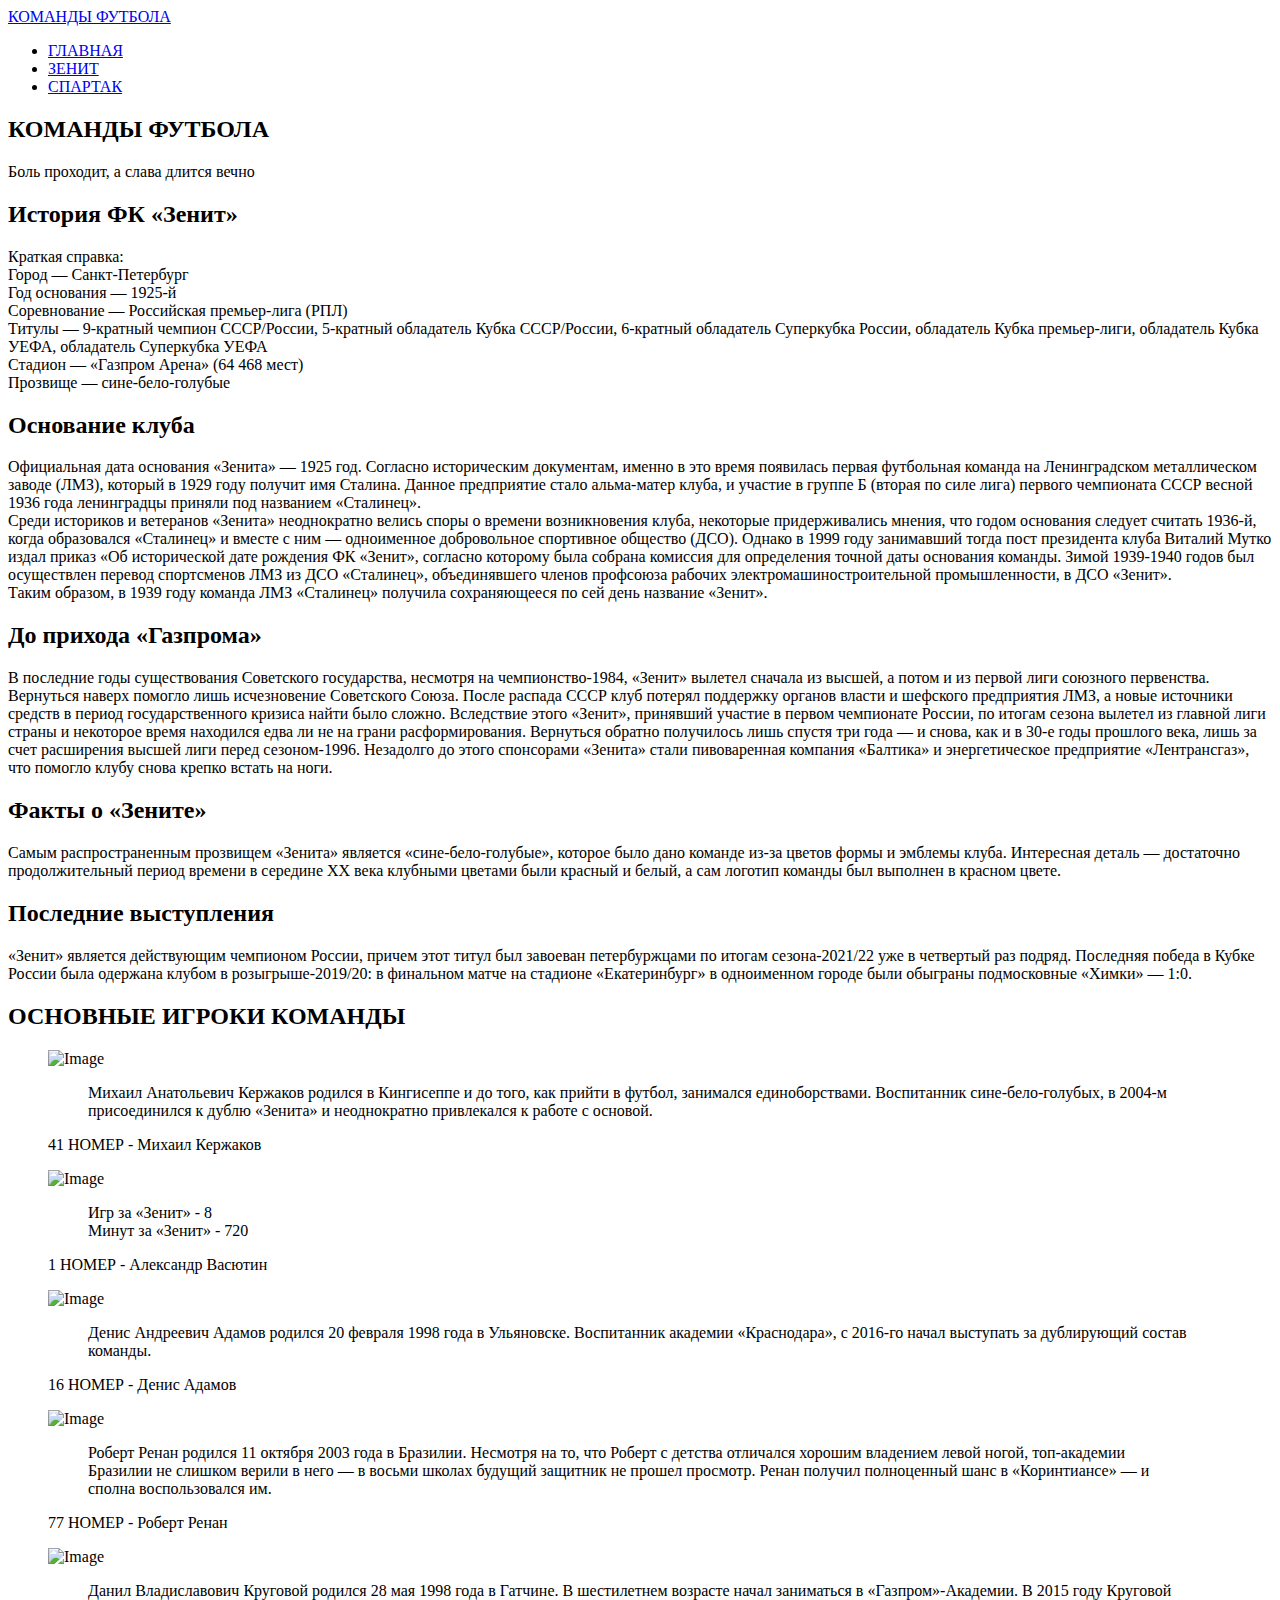
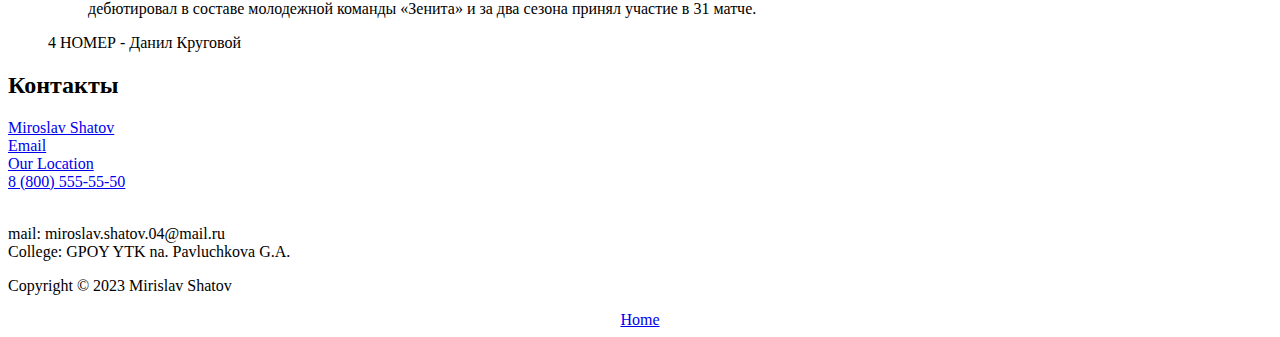
==== index1.html @ 2ded14fe "Add files via upload" ====
<!DOCTYPE html>
<html lang="en">
  <head>
    <meta charset="UTF-8" />
    <meta name="viewport" content="width=device-width, initial-scale=1.0" />
    <meta http-equiv="X-UA-Compatible" content="ie=edge" />
    <title>MIROSLAV SHATOV</title>
    <link rel="stylesheet" href="fontawesome-5.5/css/all.min.css" />
    <link rel="stylesheet" href="slick/slick.css">
    <link rel="stylesheet" href="slick/slick-theme.css">
    <link rel="stylesheet" href="magnific-popup/magnific-popup.css">
    <link rel="stylesheet" href="css/bootstrap.min.css" />
    <link rel="stylesheet" href="css/tooplate-infinite-loop.css" />
  </head>
  <body>    
      <section id="infinite" class="text-white tm-font-big tm-parallax">
      <nav class="navbar navbar-expand-md tm-navbar" id="tmNav">              
        <div class="container">   
          <div class="tm-next">
              <a href="index.html" class="navbar-brand">КОМАНДЫ ФУТБОЛА</a>
          </div>             
          <div class="collapse navbar-collapse" id="navbarSupportedContent">
            <ul class="navbar-nav ml-auto">
              <li class="nav-item">
                  <a class="nav-link tm-nav-link" href="index.html">ГЛАВНАЯ</a>
              </li>
              <li class="nav-item">
                  <a class="nav-link tm-nav-link" href="index1.html">ЗЕНИТ</a>
              </li>
              <li class="nav-item">
                <a class="nav-link tm-nav-link" href="index2.html">СПАРТАК</a>
              </li>
            </ul>
          </div>        
        </div>
      </nav>
      
      <div class="text-center tm-hero-text-container">
        <div class="tm-hero-text-container-inner">
            <h2 class="tm-hero-title">КОМАНДЫ ФУТБОЛА</h2>
            <p class="tm-hero-subtitle">
              Боль проходит, а слава длится вечно
            </p>
        </div>        
      </div>

      <div class="tm-next tm-intro-next">
        <a href="#whatwedo" class="text-center tm-down-arrow-link">
          <i class="fas fa-2x fa-arrow-down tm-down-arrow"></i>
        </a>
      </div>      
    </section>

    <section id="whatwedo" class="tm-section-pad-top">
      
      <div class="container">

            <div class="row tm-content-box">
                <div class="col-lg-12 col-xl-12">
                    <div class="tm-intro-text-container">
                        <h2 class="tm-text-primary mb-4 tm-section-title">История ФК «Зенит»</h2>
                        <p class="mb-4 tm-intro-text">
                          Краткая справка:<br>
                          Город — Санкт-Петербург<br>
                          Год основания — 1925-й<br>
                          Соревнование — Российская премьер-лига (РПЛ)<br>
                          Титулы — 9-кратный чемпион СССР/России, 5-кратный обладатель Кубка СССР/России,
                          6-кратный обладатель Суперкубка России, обладатель Кубка премьер-лиги, обладатель Кубка УЕФА,
                          обладатель Суперкубка УЕФА<br>
                          Стадион — «Газпром Арена» (64 468 мест)<br>
                          Прозвище — сине-бело-голубые</p>
                    </div>
                </div>

            </div>
            
            <div class="row tm-content-box">
        		<div class="col-lg-1">
                    
                </div>
                <div class="col-lg-5">
                    <div class="tm-intro-text-container">
                        <h2 class="tm-text-primary mb-4">Основание клуба</h2>
                        <p class="mb-4 tm-intro-text">
                          Официальная дата основания «Зенита» — 1925 год. Согласно историческим документам,
                          именно в это время появилась первая футбольная команда на Ленинградском металлическом заводе (ЛМЗ),
                          который в 1929 году получит имя Сталина. Данное предприятие стало альма-матер клуба,
                          и участие в группе Б (вторая по силе лига) первого чемпионата СССР весной 1936 года ленинградцы
                          приняли под названием «Сталинец».<br>
                          Среди историков и ветеранов «Зенита» неоднократно велись споры о времени возникновения клуба,
                          некоторые придерживались мнения, что годом основания следует считать 1936-й, когда образовался
                          «Сталинец» и вместе с ним — одноименное добровольное спортивное общество (ДСО).
                          Однако в 1999 году занимавший тогда пост президента клуба Виталий Мутко издал приказ «Об исторической дате рождения ФК «Зенит»,
                          согласно которому была собрана комиссия для определения точной даты основания команды.
                          Зимой 1939-1940 годов был осуществлен перевод спортсменов ЛМЗ из ДСО «Сталинец»,
                          объединявшего членов профсоюза рабочих электромашиностроительной промышленности, в ДСО «Зенит».<br>
                          Таким образом, в 1939 году команда ЛМЗ «Сталинец» получила сохраняющееся по сей день название «Зенит».</p>
                    </div>
                </div>
                
                <div class="col-lg-1">
                    
                </div>
                <div class="col-lg-5">
                    <div class="tm-intro-text-container">
                        <h2 class="tm-text-primary mb-4">До прихода «Газпрома»</h2>
                        <p class="mb-4 tm-intro-text">
                          В последние годы существования Советского государства, несмотря на чемпионство-1984,
                          «Зенит» вылетел сначала из высшей, а потом и из первой лиги союзного первенства.
                          Вернуться наверх помогло лишь исчезновение Советского Союза.
                          После распада СССР клуб потерял поддержку органов власти и шефского предприятия ЛМЗ,
                          а новые источники средств в период государственного кризиса найти было сложно.
                          Вследствие этого «Зенит», принявший участие в первом чемпионате России,
                          по итогам сезона вылетел из главной лиги страны и некоторое время находился едва ли не
                          на грани расформирования. Вернуться обратно получилось лишь спустя три года — и снова,
                          как и в 30-е годы прошлого века, лишь за счет расширения высшей лиги перед сезоном-1996.
                          Незадолго до этого спонсорами «Зенита» стали пивоваренная компания «Балтика» и
                          энергетическое предприятие «Лентрансгаз», что помогло клубу снова крепко встать на ноги.
                          </p>
                    </div>
                </div>

            </div>           
            <div class="row tm-content-box">
        		<div class="col-lg-1">
                    
                </div>
                <div class="col-lg-5">
                    <div class="tm-intro-text-container">
                        <h2 class="tm-text-primary mb-4">Факты о «Зените»</h2>
                        <p class="mb-4 tm-intro-text">
                          Самым распространенным прозвищем «Зенита» является «сине-бело-голубые»,
                          которое было дано команде из-за цветов формы и эмблемы клуба.
                          Интересная деталь — достаточно продолжительный период времени в середине XX века клубными
                          цветами были красный и белый, а сам логотип команды был выполнен в красном цвете.</p>
                          
                          </div>
                </div>
                
                <div class="col-lg-1">
                    
                </div>
                <div class="col-lg-5">
                    <div class="tm-intro-text-container">
                      <h2 class="tm-text-primary mb-4">Последние выступления</h2>
                        <p class="mb-4 tm-intro-text">
                          «Зенит» является действующим чемпионом России, причем этот титул был завоеван петербуржцами по итогам сезона-2021/22 уже в четвертый раз подряд.

                          Последняя победа в Кубке России была одержана клубом в розыгрыше-2019/20: в финальном матче на стадионе «Екатеринбург» в одноименном городе были обыграны подмосковные «Химки» — 1:0.</p>
                          
                          
                    </div>
                </div>

            </div>

        </div>
      
    </section>
    
    <section id="testimonials" class="tm-section-pad-top tm-parallax-2">      
      <div class="container tm-testimonials-content">
        <div class="row">
          <div class="col-lg-12 tm-content-box">
            <h2 class="text-white text-center mb-4 tm-section-title">ОСНОВНЫЕ ИГРОКИ КОМАНДЫ</h2>
            
            <div class="mx-auto tm-gallery-container tm-gallery-container-2">
              <div class="tm-testimonials-carousel">
                <figure class="tm-testimonial-item">
                  <img src="img/Z1.png" alt="Image" class="img-fluid mx-auto">
                  <blockquote>Михаил Анатольевич Кержаков родился в Кингисеппе и до того, как прийти в футбол, занимался единоборствами.
                    Воспитанник сине-бело-голубых, в 2004-м присоединился к дублю «Зенита» и неоднократно привлекался к работе с основой.</blockquote>
                  <figcaption>41 НОМЕР - Михаил Кержаков</figcaption>
                </figure>

                <figure class="tm-testimonial-item">
                  <img src="img/Z2.png" alt="Image" class="img-fluid mx-auto">
                  <blockquote>Игр за «Зенит» - 8<br>
                    Минут за «Зенит» - 720<br>
                    </blockquote>
                  <figcaption>1 НОМЕР - Александр Васютин 
                  </figcaption>
                </figure>

                <figure class="tm-testimonial-item">
                  <img src="img/Z3.png" alt="Image" class="img-fluid mx-auto">
                  <blockquote>Денис Андреевич Адамов родился 20 февраля 1998 года в Ульяновске.
                    Воспитанник академии «Краснодара», с 2016-го начал выступать за дублирующий состав команды. </blockquote>
                  <figcaption>16 НОМЕР - Денис Адамов 
                  </figcaption>
                </figure>

                <figure class="tm-testimonial-item">
                  <img src="img/Z4.png" alt="Image" class="img-fluid mx-auto">
                  <blockquote>Роберт Ренан родился 11 октября 2003 года в Бразилии.
                    Несмотря на то, что Роберт с детства отличался хорошим владением левой ногой,
                    топ-академии Бразилии не слишком верили в него — в восьми школах будущий защитник не прошел просмотр.
                    Ренан получил полноценный шанс в «Коринтиансе» — и сполна воспользовался им.</blockquote>
                  <figcaption>77 НОМЕР - Роберт Ренан 
                  </figcaption>
                </figure>

                <figure class="tm-testimonial-item">
                  <img src="img/Z5.png" alt="Image" class="img-fluid mx-auto">
                  <blockquote>Данил Владиславович Круговой родился 28 мая 1998 года в Гатчине.
                    В шестилетнем возрасте начал заниматься в «Газпром»-Академии.
                    В 2015 году Круговой дебютировал в составе молодежной команды «Зенита»
                    и за два сезона принял участие в 31 матче.</blockquote>
                  <figcaption>4 НОМЕР - Данил Круговой 
                  </figcaption>
                </figure>
              </div>
            </div>
          </div>
        </div>
      </div>
      <div class="tm-bg-overlay"></div>
    </section>
      <section id="contact" class="tm-section-pad-top tm-parallax-2">
    
      <div class="container tm-container-contact">
        
        <div class="row">
            
            <div class="text-center col-12">
                <h2 class="tm-section-title mb-4">Контакты</h2>
                
            </div>
                                   
            <div class="col-sm-12 col-md-6">

                <div class="contact-item">
                  <a rel="nofollow" href="https://vk.com/miroslav158" class="item-link">
                      <i class="far fa-2x fa-comment mr-4"></i>
                      <span class="mb-0">Miroslav Shatov</span>
                  </a>              
                </div>
                
                <div class="contact-item">
                  <a rel="nofollow" href="miroslav.shatov.04@mail.ru" class="item-link">
                      <i class="far fa-2x fa-envelope mr-4"></i>
                      <span class="mb-0">Email</span>
                  </a>              
                </div>
                
                <div class="contact-item">
                  <a rel="nofollow" href="https://ytk.edu.ru/" class="item-link">
                      <i class="fas fa-2x fa-map-marker-alt mr-4"></i>
                      <span class="mb-0">Our Location</span>
                  </a>              
                </div>
                
                <div class="contact-item">
                  <a rel="nofollow" href="tel:8(800)555-55-50" class="item-link">
                      <i class="fas fa-2x fa-phone-square mr-4"></i>
                      <span class="mb-0">8 (800) 555-55-50</span>
                  </a>              
                </div>
                
                <div class="contact-item">&nbsp;</div>
            
            </div>
            
            
        </div>
        
      </div>

      <div id="callback">
        <p>
            mail: miroslav.shatov.04@mail.ru<br>
            College: GPOY YTK na. Pavluchkova G.A.<br>
        </p>
    </div>

      	<footer class="text-center small tm-footer">
          <p class="mb-0">
          Copyright &copy; 2023 Mirislav Shatov 
          </footer>
           <center><a class="nav-link tm-nav-link" href="index.html">Home</a></center>
           </section>
    </body>
</html>
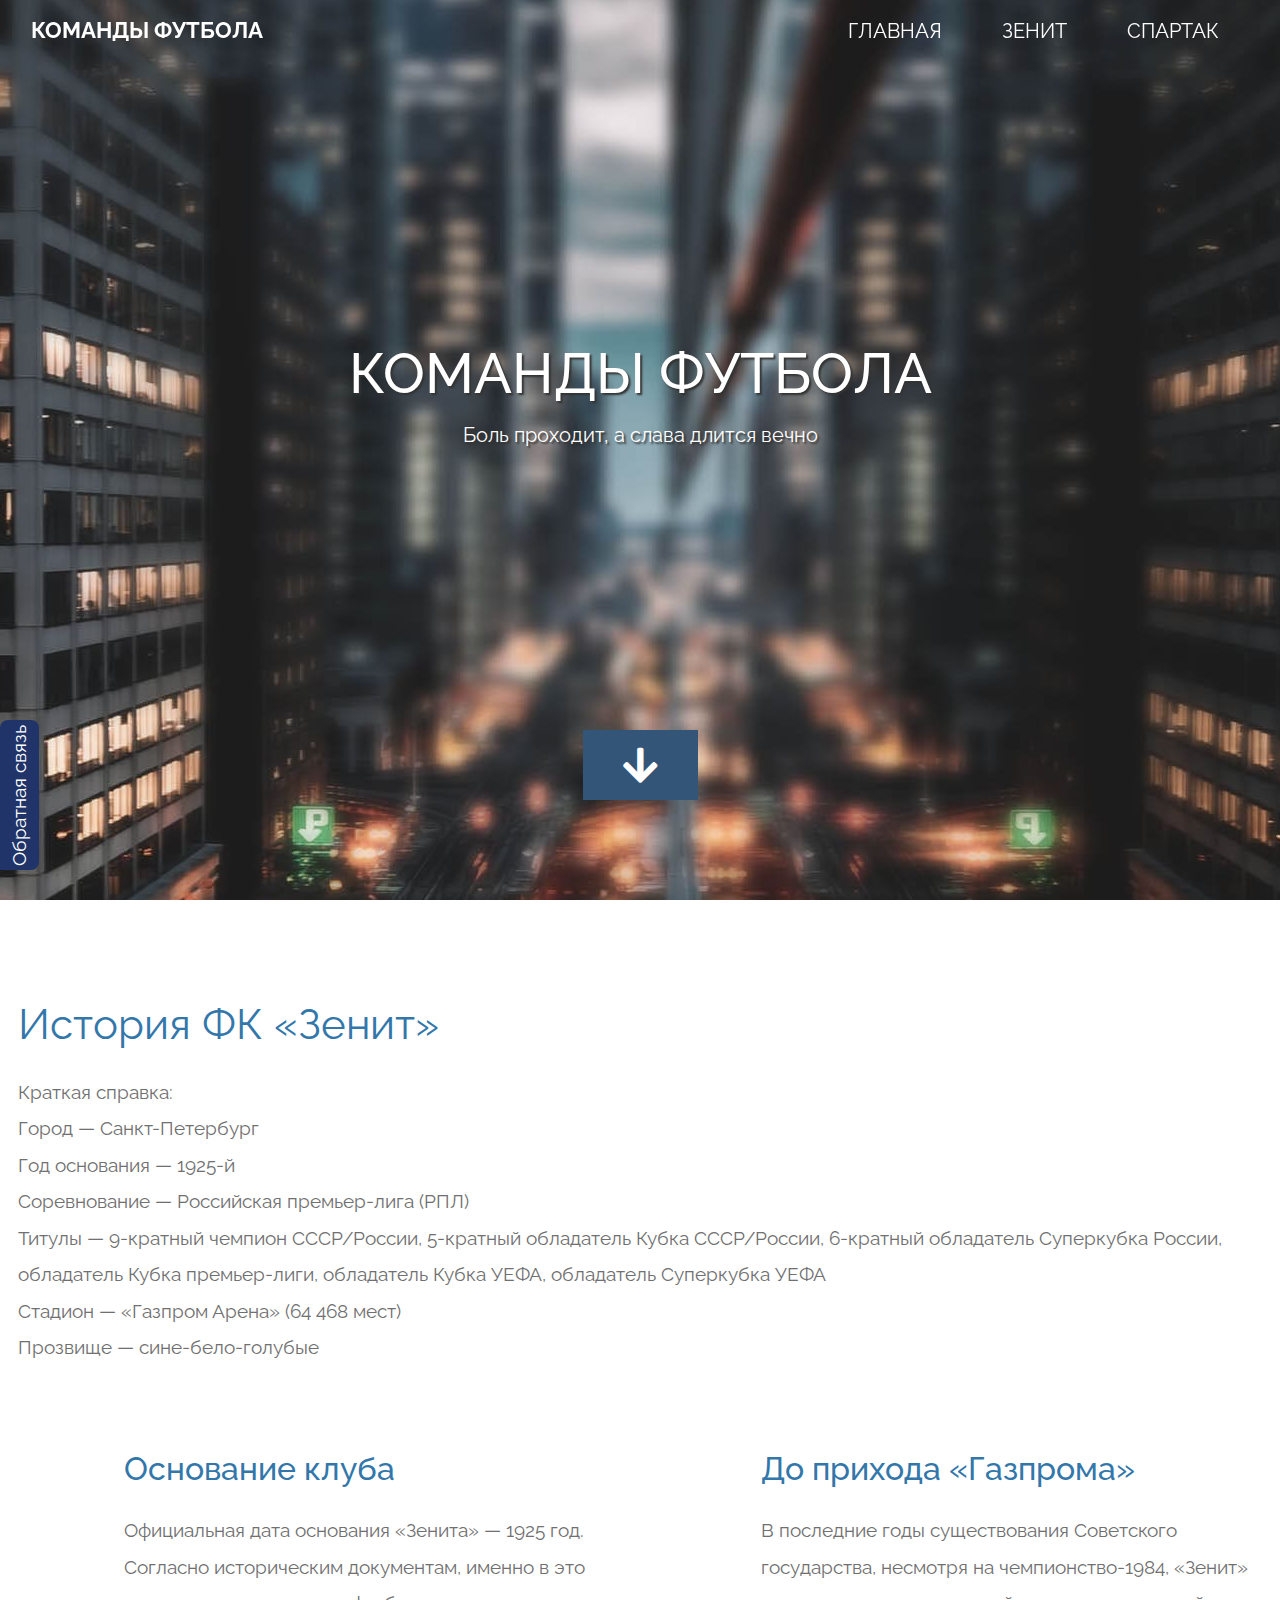
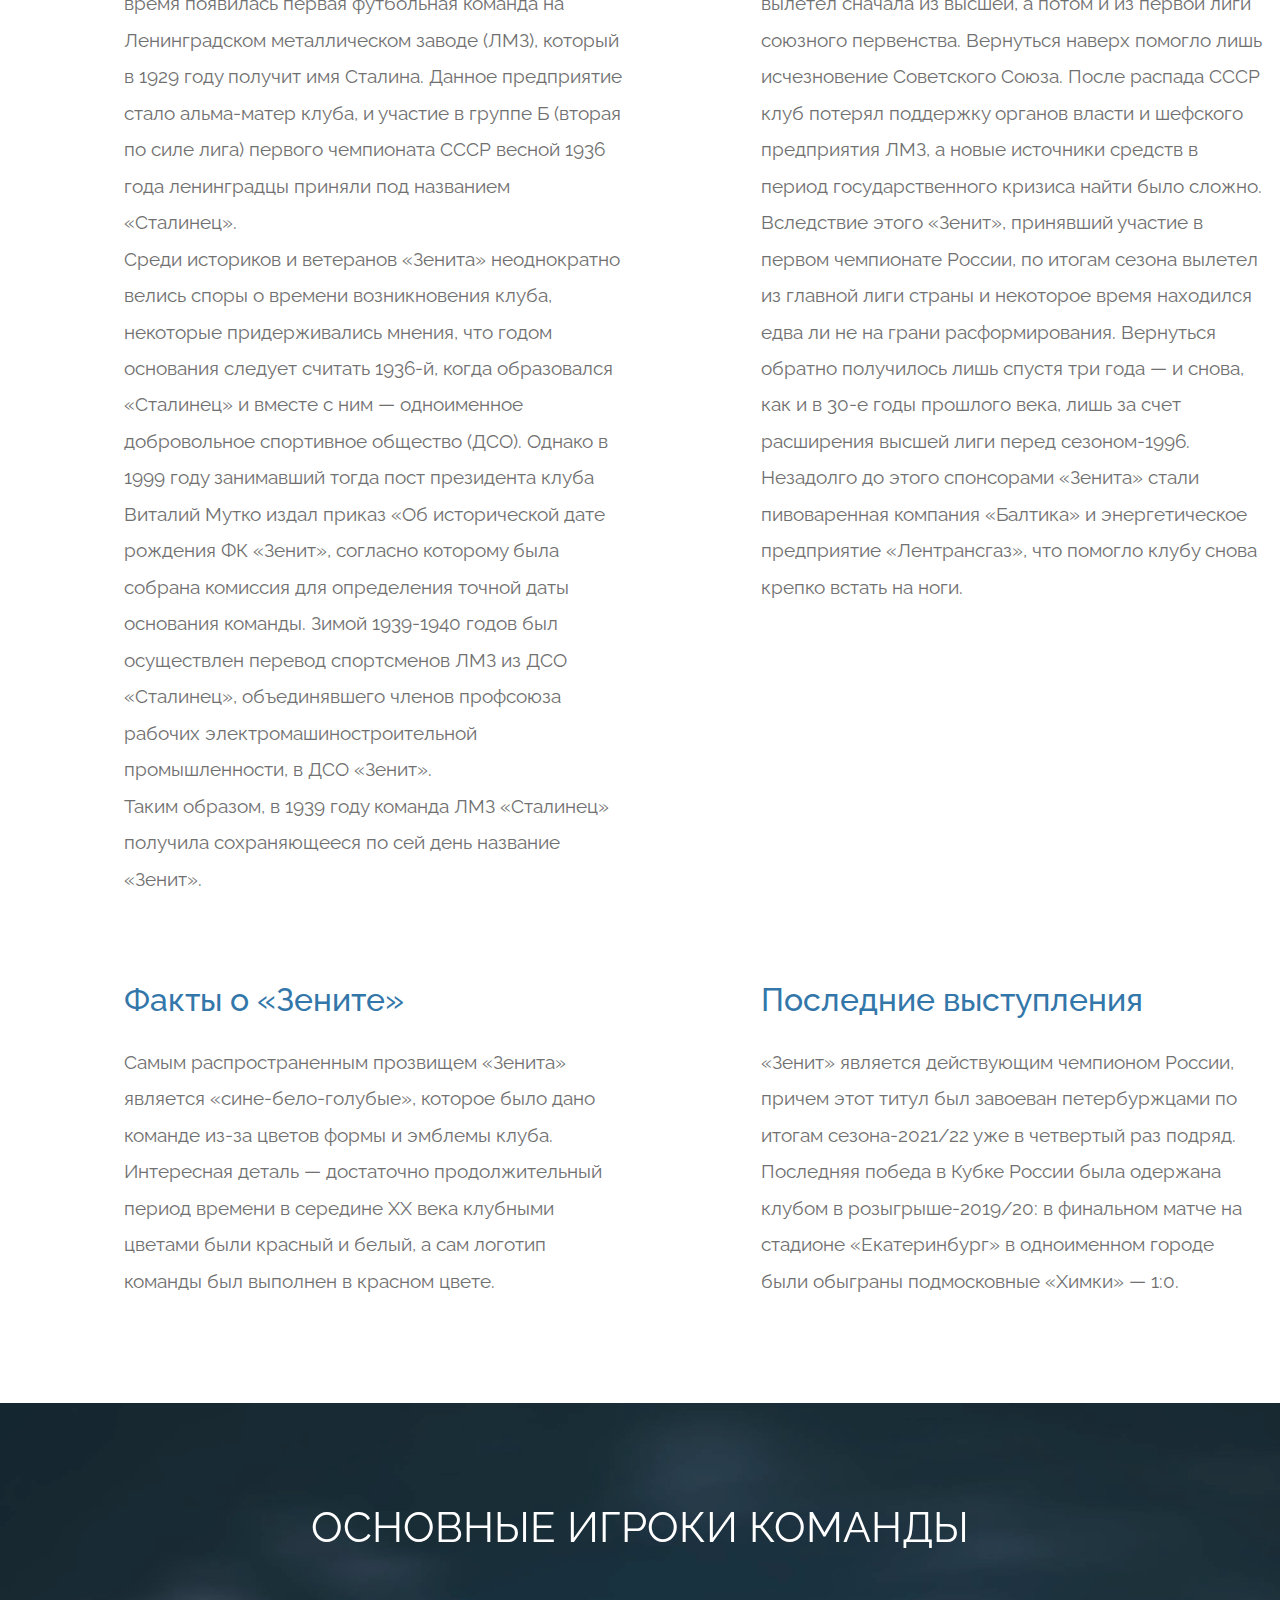
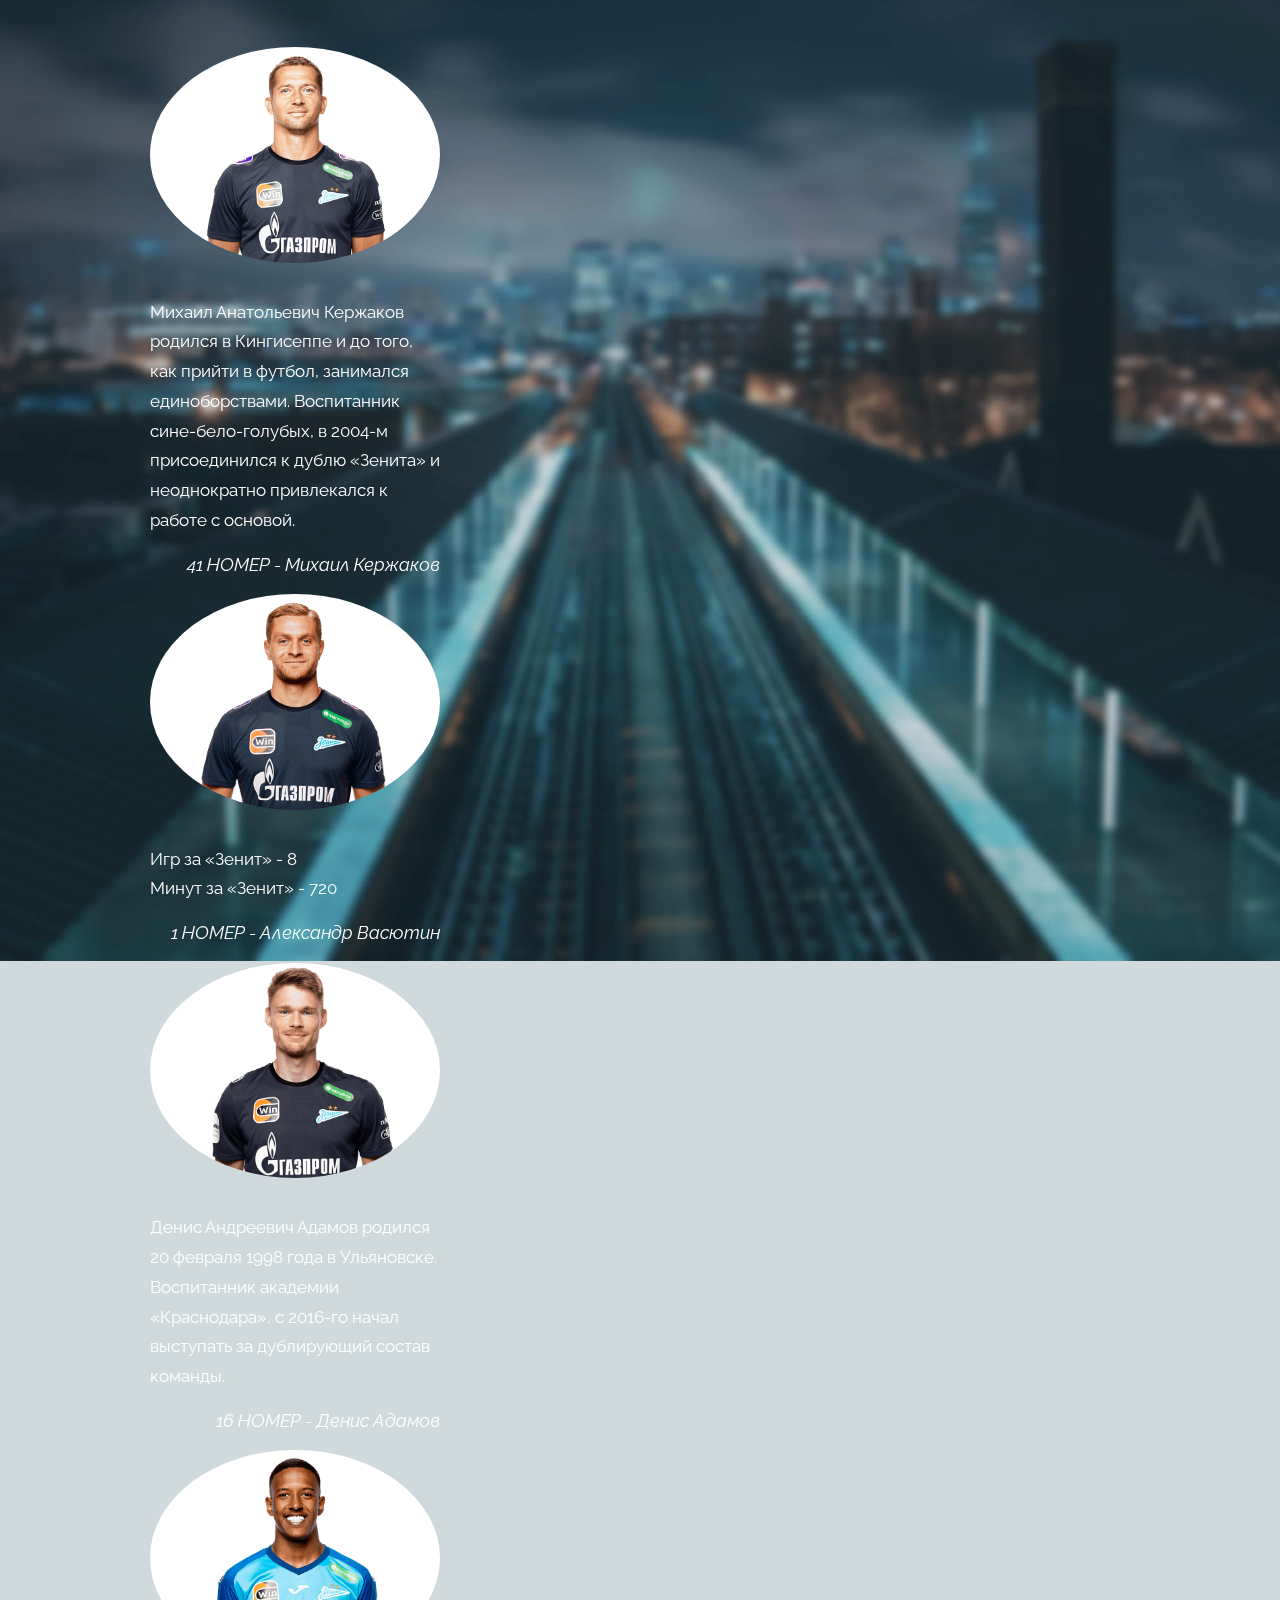
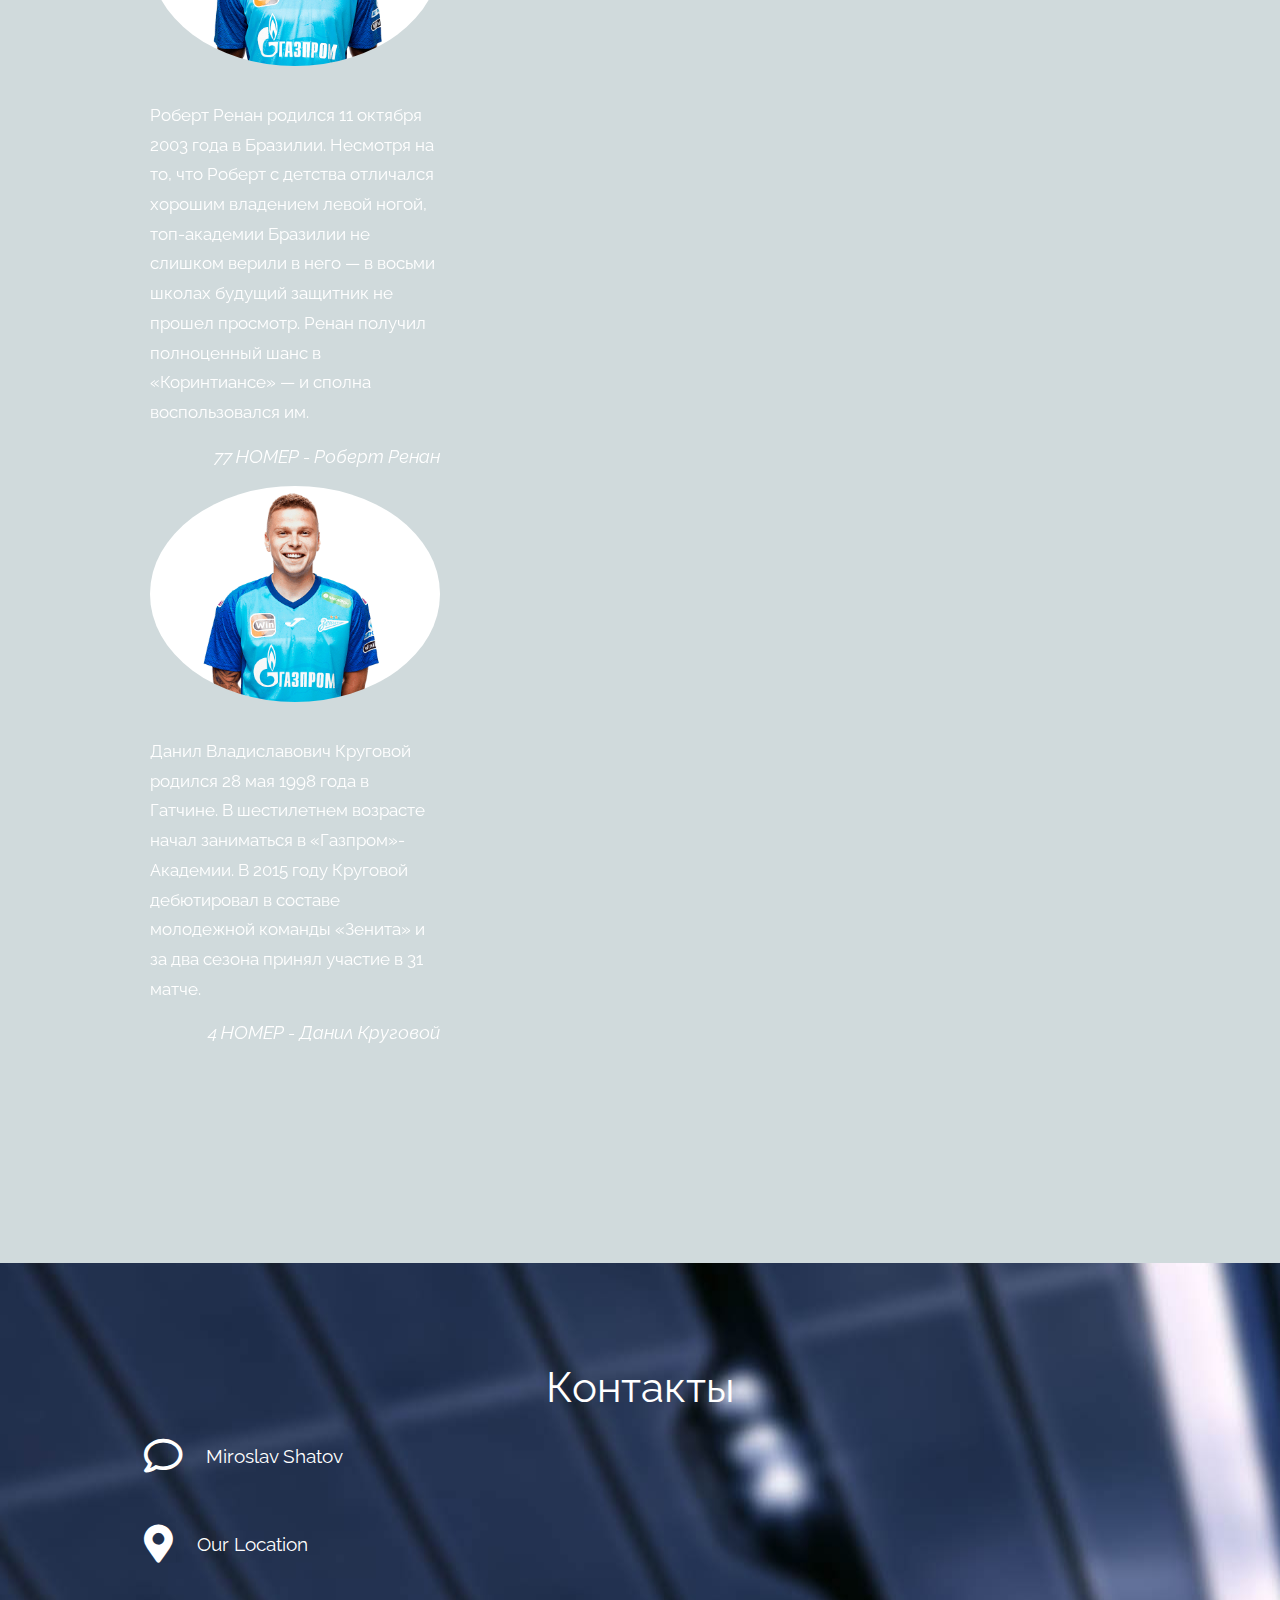
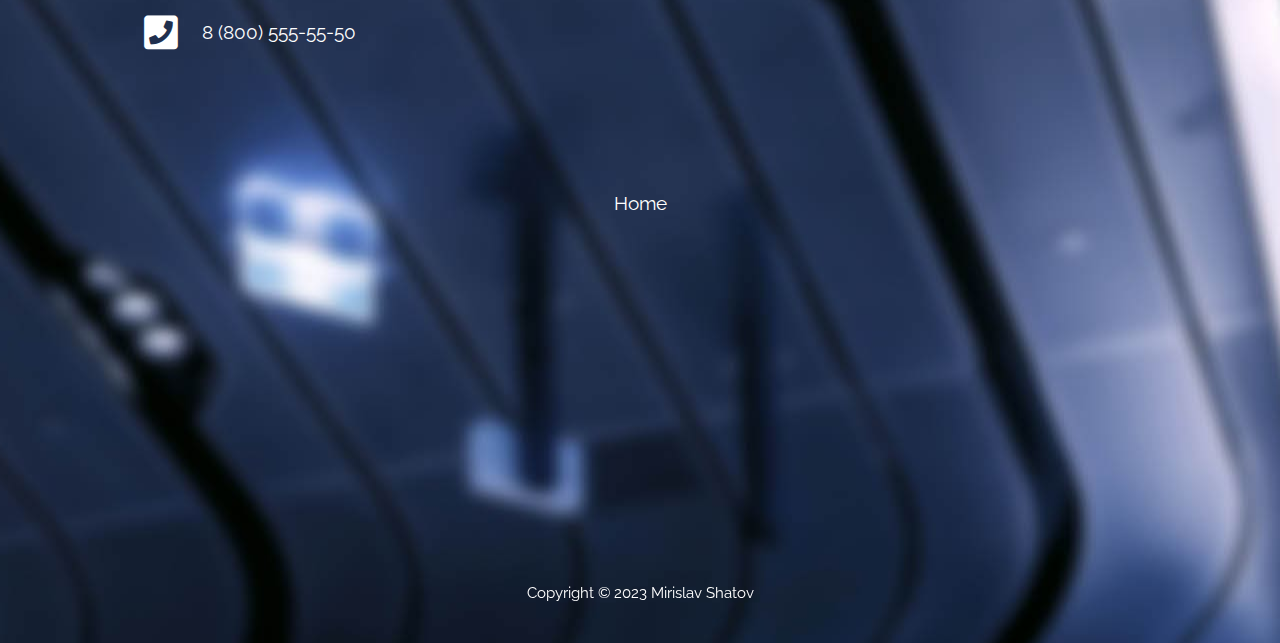
==== commit f000696b: "Add files via upload" ====
--- a/index1.html
+++ b/index1.html
@@ -237,13 +237,6 @@
                 </div>
                 
                 <div class="contact-item">
-                  <a rel="nofollow" href="miroslav.shatov.04@mail.ru" class="item-link">
-                      <i class="far fa-2x fa-envelope mr-4"></i>
-                      <span class="mb-0">Email</span>
-                  </a>              
-                </div>
-                
-                <div class="contact-item">
                   <a rel="nofollow" href="https://ytk.edu.ru/" class="item-link">
                       <i class="fas fa-2x fa-map-marker-alt mr-4"></i>
                       <span class="mb-0">Our Location</span>
--- a/fontawesome-5.5/css/all.min.css
+++ b/fontawesome-5.5/css/all.min.css
@@ -0,0 +1,5 @@
+/*!
+ * Font Awesome Free 5.5.0 by @fontawesome - https://fontawesome.com
+ * License - https://fontawesome.com/license/free (Icons: CC BY 4.0, Fonts: SIL OFL 1.1, Code: MIT License)
+ */
+.fa,.fab,.fal,.far,.fas{-moz-osx-font-smoothing:grayscale;-webkit-font-smoothing:antialiased;display:inline-block;font-style:normal;font-variant:normal;text-rendering:auto;line-height:1}.fa-lg{font-size:1.33333em;line-height:.75em;vertical-align:-.0667em}.fa-xs{font-size:.75em}.fa-sm{font-size:.875em}.fa-1x{font-size:1em}.fa-2x{font-size:2em}.fa-3x{font-size:3em}.fa-4x{font-size:4em}.fa-5x{font-size:5em}.fa-6x{font-size:6em}.fa-7x{font-size:7em}.fa-8x{font-size:8em}.fa-9x{font-size:9em}.fa-10x{font-size:10em}.fa-fw{text-align:center;width:1.25em}.fa-ul{list-style-type:none;margin-left:2.5em;padding-left:0}.fa-ul>li{position:relative}.fa-li{left:-2em;position:absolute;text-align:center;width:2em;line-height:inherit}.fa-border{border:.08em solid #eee;border-radius:.1em;padding:.2em .25em .15em}.fa-pull-left{float:left}.fa-pull-right{float:right}.fa.fa-pull-left,.fab.fa-pull-left,.fal.fa-pull-left,.far.fa-pull-left,.fas.fa-pull-left{margin-right:.3em}.fa.fa-pull-right,.fab.fa-pull-right,.fal.fa-pull-right,.far.fa-pull-right,.fas.fa-pull-right{margin-left:.3em}.fa-spin{animation:fa-spin 2s infinite linear}.fa-pulse{animation:fa-spin 1s infinite steps(8)}@keyframes fa-spin{0%{transform:rotate(0deg)}to{transform:rotate(1turn)}}.fa-rotate-90{-ms-filter:"progid:DXImageTransform.Microsoft.BasicImage(rotation=1)";transform:rotate(90deg)}.fa-rotate-180{-ms-filter:"progid:DXImageTransform.Microsoft.BasicImage(rotation=2)";transform:rotate(180deg)}.fa-rotate-270{-ms-filter:"progid:DXImageTransform.Microsoft.BasicImage(rotation=3)";transform:rotate(270deg)}.fa-flip-horizontal{-ms-filter:"progid:DXImageTransform.Microsoft.BasicImage(rotation=0, mirror=1)";transform:scaleX(-1)}.fa-flip-vertical{transform:scaleY(-1)}.fa-flip-horizontal.fa-flip-vertical,.fa-flip-vertical{-ms-filter:"progid:DXImageTransform.Microsoft.BasicImage(rotation=2, mirror=1)"}.fa-flip-horizontal.fa-flip-vertical{transform:scale(-1)}:root .fa-flip-horizontal,:root .fa-flip-vertical,:root .fa-rotate-90,:root .fa-rotate-180,:root .fa-rotate-270{-webkit-filter:none;filter:none}.fa-stack{display:inline-block;height:2em;line-height:2em;position:relative;vertical-align:middle;width:2.5em}.fa-stack-1x,.fa-stack-2x{left:0;position:absolute;text-align:center;width:100%}.fa-stack-1x{line-height:inherit}.fa-stack-2x{font-size:2em}.fa-inverse{color:#fff}.fa-500px:before{content:"\f26e"}.fa-accessible-icon:before{content:"\f368"}.fa-accusoft:before{content:"\f369"}.fa-acquisitions-incorporated:before{content:"\f6af"}.fa-ad:before{content:"\f641"}.fa-address-book:before{content:"\f2b9"}.fa-address-card:before{content:"\f2bb"}.fa-adjust:before{content:"\f042"}.fa-adn:before{content:"\f170"}.fa-adversal:before{content:"\f36a"}.fa-affiliatetheme:before{content:"\f36b"}.fa-air-freshener:before{content:"\f5d0"}.fa-algolia:before{content:"\f36c"}.fa-align-center:before{content:"\f037"}.fa-align-justify:before{content:"\f039"}.fa-align-left:before{content:"\f036"}.fa-align-right:before{content:"\f038"}.fa-alipay:before{content:"\f642"}.fa-allergies:before{content:"\f461"}.fa-amazon:before{content:"\f270"}.fa-amazon-pay:before{content:"\f42c"}.fa-ambulance:before{content:"\f0f9"}.fa-american-sign-language-interpreting:before{content:"\f2a3"}.fa-amilia:before{content:"\f36d"}.fa-anchor:before{content:"\f13d"}.fa-android:before{content:"\f17b"}.fa-angellist:before{content:"\f209"}.fa-angle-double-down:before{content:"\f103"}.fa-angle-double-left:before{content:"\f100"}.fa-angle-double-right:before{content:"\f101"}.fa-angle-double-up:before{content:"\f102"}.fa-angle-down:before{content:"\f107"}.fa-angle-left:before{content:"\f104"}.fa-angle-right:before{content:"\f105"}.fa-angle-up:before{content:"\f106"}.fa-angry:before{content:"\f556"}.fa-angrycreative:before{content:"\f36e"}.fa-angular:before{content:"\f420"}.fa-ankh:before{content:"\f644"}.fa-app-store:before{content:"\f36f"}.fa-app-store-ios:before{content:"\f370"}.fa-apper:before{content:"\f371"}.fa-apple:before{content:"\f179"}.fa-apple-alt:before{content:"\f5d1"}.fa-apple-pay:before{content:"\f415"}.fa-archive:before{content:"\f187"}.fa-archway:before{content:"\f557"}.fa-arrow-alt-circle-down:before{content:"\f358"}.fa-arrow-alt-circle-left:before{content:"\f359"}.fa-arrow-alt-circle-right:before{content:"\f35a"}.fa-arrow-alt-circle-up:before{content:"\f35b"}.fa-arrow-circle-down:before{content:"\f0ab"}.fa-arrow-circle-left:before{content:"\f0a8"}.fa-arrow-circle-right:before{content:"\f0a9"}.fa-arrow-circle-up:before{content:"\f0aa"}.fa-arrow-down:before{content:"\f063"}.fa-arrow-left:before{content:"\f060"}.fa-arrow-right:before{content:"\f061"}.fa-arrow-up:before{content:"\f062"}.fa-arrows-alt:before{content:"\f0b2"}.fa-arrows-alt-h:before{content:"\f337"}.fa-arrows-alt-v:before{content:"\f338"}.fa-assistive-listening-systems:before{content:"\f2a2"}.fa-asterisk:before{content:"\f069"}.fa-asymmetrik:before{content:"\f372"}.fa-at:before{content:"\f1fa"}.fa-atlas:before{content:"\f558"}.fa-atom:before{content:"\f5d2"}.fa-audible:before{content:"\f373"}.fa-audio-description:before{content:"\f29e"}.fa-autoprefixer:before{content:"\f41c"}.fa-avianex:before{content:"\f374"}.fa-aviato:before{content:"\f421"}.fa-award:before{content:"\f559"}.fa-aws:before{content:"\f375"}.fa-backspace:before{content:"\f55a"}.fa-backward:before{content:"\f04a"}.fa-balance-scale:before{content:"\f24e"}.fa-ban:before{content:"\f05e"}.fa-band-aid:before{content:"\f462"}.fa-bandcamp:before{content:"\f2d5"}.fa-barcode:before{content:"\f02a"}.fa-bars:before{content:"\f0c9"}.fa-baseball-ball:before{content:"\f433"}.fa-basketball-ball:before{content:"\f434"}.fa-bath:before{content:"\f2cd"}.fa-battery-empty:before{content:"\f244"}.fa-battery-full:before{content:"\f240"}.fa-battery-half:before{content:"\f242"}.fa-battery-quarter:before{content:"\f243"}.fa-battery-three-quarters:before{content:"\f241"}.fa-bed:before{content:"\f236"}.fa-beer:before{content:"\f0fc"}.fa-behance:before{content:"\f1b4"}.fa-behance-square:before{content:"\f1b5"}.fa-bell:before{content:"\f0f3"}.fa-bell-slash:before{content:"\f1f6"}.fa-bezier-curve:before{content:"\f55b"}.fa-bible:before{content:"\f647"}.fa-bicycle:before{content:"\f206"}.fa-bimobject:before{content:"\f378"}.fa-binoculars:before{content:"\f1e5"}.fa-birthday-cake:before{content:"\f1fd"}.fa-bitbucket:before{content:"\f171"}.fa-bitcoin:before{content:"\f379"}.fa-bity:before{content:"\f37a"}.fa-black-tie:before{content:"\f27e"}.fa-blackberry:before{content:"\f37b"}.fa-blender:before{content:"\f517"}.fa-blender-phone:before{content:"\f6b6"}.fa-blind:before{content:"\f29d"}.fa-blogger:before{content:"\f37c"}.fa-blogger-b:before{content:"\f37d"}.fa-bluetooth:before{content:"\f293"}.fa-bluetooth-b:before{content:"\f294"}.fa-bold:before{content:"\f032"}.fa-bolt:before{content:"\f0e7"}.fa-bomb:before{content:"\f1e2"}.fa-bone:before{content:"\f5d7"}.fa-bong:before{content:"\f55c"}.fa-book:before{content:"\f02d"}.fa-book-dead:before{content:"\f6b7"}.fa-book-open:before{content:"\f518"}.fa-book-reader:before{content:"\f5da"}.fa-bookmark:before{content:"\f02e"}.fa-bowling-ball:before{content:"\f436"}.fa-box:before{content:"\f466"}.fa-box-open:before{content:"\f49e"}.fa-boxes:before{content:"\f468"}.fa-braille:before{content:"\f2a1"}.fa-brain:before{content:"\f5dc"}.fa-briefcase:before{content:"\f0b1"}.fa-briefcase-medical:before{content:"\f469"}.fa-broadcast-tower:before{content:"\f519"}.fa-broom:before{content:"\f51a"}.fa-brush:before{content:"\f55d"}.fa-btc:before{content:"\f15a"}.fa-bug:before{content:"\f188"}.fa-building:before{content:"\f1ad"}.fa-bullhorn:before{content:"\f0a1"}.fa-bullseye:before{content:"\f140"}.fa-burn:before{content:"\f46a"}.fa-buromobelexperte:before{content:"\f37f"}.fa-bus:before{content:"\f207"}.fa-bus-alt:before{content:"\f55e"}.fa-business-time:before{content:"\f64a"}.fa-buysellads:before{content:"\f20d"}.fa-calculator:before{content:"\f1ec"}.fa-calendar:before{content:"\f133"}.fa-calendar-alt:before{content:"\f073"}.fa-calendar-check:before{content:"\f274"}.fa-calendar-minus:before{content:"\f272"}.fa-calendar-plus:before{content:"\f271"}.fa-calendar-times:before{content:"\f273"}.fa-camera:before{content:"\f030"}.fa-camera-retro:before{content:"\f083"}.fa-campground:before{content:"\f6bb"}.fa-cannabis:before{content:"\f55f"}.fa-capsules:before{content:"\f46b"}.fa-car:before{content:"\f1b9"}.fa-car-alt:before{content:"\f5de"}.fa-car-battery:before{content:"\f5df"}.fa-car-crash:before{content:"\f5e1"}.fa-car-side:before{content:"\f5e4"}.fa-caret-down:before{content:"\f0d7"}.fa-caret-left:before{content:"\f0d9"}.fa-caret-right:before{content:"\f0da"}.fa-caret-square-down:before{content:"\f150"}.fa-caret-square-left:before{content:"\f191"}.fa-caret-square-right:before{content:"\f152"}.fa-caret-square-up:before{content:"\f151"}.fa-caret-up:before{content:"\f0d8"}.fa-cart-arrow-down:before{content:"\f218"}.fa-cart-plus:before{content:"\f217"}.fa-cat:before{content:"\f6be"}.fa-cc-amazon-pay:before{content:"\f42d"}.fa-cc-amex:before{content:"\f1f3"}.fa-cc-apple-pay:before{content:"\f416"}.fa-cc-diners-club:before{content:"\f24c"}.fa-cc-discover:before{content:"\f1f2"}.fa-cc-jcb:before{content:"\f24b"}.fa-cc-mastercard:before{content:"\f1f1"}.fa-cc-paypal:before{content:"\f1f4"}.fa-cc-stripe:before{content:"\f1f5"}.fa-cc-visa:before{content:"\f1f0"}.fa-centercode:before{content:"\f380"}.fa-certificate:before{content:"\f0a3"}.fa-chair:before{content:"\f6c0"}.fa-chalkboard:before{content:"\f51b"}.fa-chalkboard-teacher:before{content:"\f51c"}.fa-charging-station:before{content:"\f5e7"}.fa-chart-area:before{content:"\f1fe"}.fa-chart-bar:before{content:"\f080"}.fa-chart-line:before{content:"\f201"}.fa-chart-pie:before{content:"\f200"}.fa-check:before{content:"\f00c"}.fa-check-circle:before{content:"\f058"}.fa-check-double:before{content:"\f560"}.fa-check-square:before{content:"\f14a"}.fa-chess:before{content:"\f439"}.fa-chess-bishop:before{content:"\f43a"}.fa-chess-board:before{content:"\f43c"}.fa-chess-king:before{content:"\f43f"}.fa-chess-knight:before{content:"\f441"}.fa-chess-pawn:before{content:"\f443"}.fa-chess-queen:before{content:"\f445"}.fa-chess-rook:before{content:"\f447"}.fa-chevron-circle-down:before{content:"\f13a"}.fa-chevron-circle-left:before{content:"\f137"}.fa-chevron-circle-right:before{content:"\f138"}.fa-chevron-circle-up:before{content:"\f139"}.fa-chevron-down:before{content:"\f078"}.fa-chevron-left:before{content:"\f053"}.fa-chevron-right:before{content:"\f054"}.fa-chevron-up:before{content:"\f077"}.fa-child:before{content:"\f1ae"}.fa-chrome:before{content:"\f268"}.fa-church:before{content:"\f51d"}.fa-circle:before{content:"\f111"}.fa-circle-notch:before{content:"\f1ce"}.fa-city:before{content:"\f64f"}.fa-clipboard:before{content:"\f328"}.fa-clipboard-check:before{content:"\f46c"}.fa-clipboard-list:before{content:"\f46d"}.fa-clock:before{content:"\f017"}.fa-clone:before{content:"\f24d"}.fa-closed-captioning:before{content:"\f20a"}.fa-cloud:before{content:"\f0c2"}.fa-cloud-download-alt:before{content:"\f381"}.fa-cloud-meatball:before{content:"\f73b"}.fa-cloud-moon:before{content:"\f6c3"}.fa-cloud-moon-rain:before{content:"\f73c"}.fa-cloud-rain:before{content:"\f73d"}.fa-cloud-showers-heavy:before{content:"\f740"}.fa-cloud-sun:before{content:"\f6c4"}.fa-cloud-sun-rain:before{content:"\f743"}.fa-cloud-upload-alt:before{content:"\f382"}.fa-cloudscale:before{content:"\f383"}.fa-cloudsmith:before{content:"\f384"}.fa-cloudversify:before{content:"\f385"}.fa-cocktail:before{content:"\f561"}.fa-code:before{content:"\f121"}.fa-code-branch:before{content:"\f126"}.fa-codepen:before{content:"\f1cb"}.fa-codiepie:before{content:"\f284"}.fa-coffee:before{content:"\f0f4"}.fa-cog:before{content:"\f013"}.fa-cogs:before{content:"\f085"}.fa-coins:before{content:"\f51e"}.fa-columns:before{content:"\f0db"}.fa-comment:before{content:"\f075"}.fa-comment-alt:before{content:"\f27a"}.fa-comment-dollar:before{content:"\f651"}.fa-comment-dots:before{content:"\f4ad"}.fa-comment-slash:before{content:"\f4b3"}.fa-comments:before{content:"\f086"}.fa-comments-dollar:before{content:"\f653"}.fa-compact-disc:before{content:"\f51f"}.fa-compass:before{content:"\f14e"}.fa-compress:before{content:"\f066"}.fa-concierge-bell:before{content:"\f562"}.fa-connectdevelop:before{content:"\f20e"}.fa-contao:before{content:"\f26d"}.fa-cookie:before{content:"\f563"}.fa-cookie-bite:before{content:"\f564"}.fa-copy:before{content:"\f0c5"}.fa-copyright:before{content:"\f1f9"}.fa-couch:before{content:"\f4b8"}.fa-cpanel:before{content:"\f388"}.fa-creative-commons:before{content:"\f25e"}.fa-creative-commons-by:before{content:"\f4e7"}.fa-creative-commons-nc:before{content:"\f4e8"}.fa-creative-commons-nc-eu:before{content:"\f4e9"}.fa-creative-commons-nc-jp:before{content:"\f4ea"}.fa-creative-commons-nd:before{content:"\f4eb"}.fa-creative-commons-pd:before{content:"\f4ec"}.fa-creative-commons-pd-alt:before{content:"\f4ed"}.fa-creative-commons-remix:before{content:"\f4ee"}.fa-creative-commons-sa:before{content:"\f4ef"}.fa-creative-commons-sampling:before{content:"\f4f0"}.fa-creative-commons-sampling-plus:before{content:"\f4f1"}.fa-creative-commons-share:before{content:"\f4f2"}.fa-creative-commons-zero:before{content:"\f4f3"}.fa-credit-card:before{content:"\f09d"}.fa-critical-role:before{content:"\f6c9"}.fa-crop:before{content:"\f125"}.fa-crop-alt:before{content:"\f565"}.fa-cross:before{content:"\f654"}.fa-crosshairs:before{content:"\f05b"}.fa-crow:before{content:"\f520"}.fa-crown:before{content:"\f521"}.fa-css3:before{content:"\f13c"}.fa-css3-alt:before{content:"\f38b"}.fa-cube:before{content:"\f1b2"}.fa-cubes:before{content:"\f1b3"}.fa-cut:before{content:"\f0c4"}.fa-cuttlefish:before{content:"\f38c"}.fa-d-and-d:before{content:"\f38d"}.fa-d-and-d-beyond:before{content:"\f6ca"}.fa-dashcube:before{content:"\f210"}.fa-database:before{content:"\f1c0"}.fa-deaf:before{content:"\f2a4"}.fa-delicious:before{content:"\f1a5"}.fa-democrat:before{content:"\f747"}.fa-deploydog:before{content:"\f38e"}.fa-deskpro:before{content:"\f38f"}.fa-desktop:before{content:"\f108"}.fa-dev:before{content:"\f6cc"}.fa-deviantart:before{content:"\f1bd"}.fa-dharmachakra:before{content:"\f655"}.fa-diagnoses:before{content:"\f470"}.fa-dice:before{content:"\f522"}.fa-dice-d20:before{content:"\f6cf"}.fa-dice-d6:before{content:"\f6d1"}.fa-dice-five:before{content:"\f523"}.fa-dice-four:before{content:"\f524"}.fa-dice-one:before{content:"\f525"}.fa-dice-six:before{content:"\f526"}.fa-dice-three:before{content:"\f527"}.fa-dice-two:before{content:"\f528"}.fa-digg:before{content:"\f1a6"}.fa-digital-ocean:before{content:"\f391"}.fa-digital-tachograph:before{content:"\f566"}.fa-directions:before{content:"\f5eb"}.fa-discord:before{content:"\f392"}.fa-discourse:before{content:"\f393"}.fa-divide:before{content:"\f529"}.fa-dizzy:before{content:"\f567"}.fa-dna:before{content:"\f471"}.fa-dochub:before{content:"\f394"}.fa-docker:before{content:"\f395"}.fa-dog:before{content:"\f6d3"}.fa-dollar-sign:before{content:"\f155"}.fa-dolly:before{content:"\f472"}.fa-dolly-flatbed:before{content:"\f474"}.fa-donate:before{content:"\f4b9"}.fa-door-closed:before{content:"\f52a"}.fa-door-open:before{content:"\f52b"}.fa-dot-circle:before{content:"\f192"}.fa-dove:before{content:"\f4ba"}.fa-download:before{content:"\f019"}.fa-draft2digital:before{content:"\f396"}.fa-drafting-compass:before{content:"\f568"}.fa-dragon:before{content:"\f6d5"}.fa-draw-polygon:before{content:"\f5ee"}.fa-dribbble:before{content:"\f17d"}.fa-dribbble-square:before{content:"\f397"}.fa-dropbox:before{content:"\f16b"}.fa-drum:before{content:"\f569"}.fa-drum-steelpan:before{content:"\f56a"}.fa-drumstick-bite:before{content:"\f6d7"}.fa-drupal:before{content:"\f1a9"}.fa-dumbbell:before{content:"\f44b"}.fa-dungeon:before{content:"\f6d9"}.fa-dyalog:before{content:"\f399"}.fa-earlybirds:before{content:"\f39a"}.fa-ebay:before{content:"\f4f4"}.fa-edge:before{content:"\f282"}.fa-edit:before{content:"\f044"}.fa-eject:before{content:"\f052"}.fa-elementor:before{content:"\f430"}.fa-ellipsis-h:before{content:"\f141"}.fa-ellipsis-v:before{content:"\f142"}.fa-ello:before{content:"\f5f1"}.fa-ember:before{content:"\f423"}.fa-empire:before{content:"\f1d1"}.fa-envelope:before{content:"\f0e0"}.fa-envelope-open:before{content:"\f2b6"}.fa-envelope-open-text:before{content:"\f658"}.fa-envelope-square:before{content:"\f199"}.fa-envira:before{content:"\f299"}.fa-equals:before{content:"\f52c"}.fa-eraser:before{content:"\f12d"}.fa-erlang:before{content:"\f39d"}.fa-ethereum:before{content:"\f42e"}.fa-etsy:before{content:"\f2d7"}.fa-euro-sign:before{content:"\f153"}.fa-exchange-alt:before{content:"\f362"}.fa-exclamation:before{content:"\f12a"}.fa-exclamation-circle:before{content:"\f06a"}.fa-exclamation-triangle:before{content:"\f071"}.fa-expand:before{content:"\f065"}.fa-expand-arrows-alt:before{content:"\f31e"}.fa-expeditedssl:before{content:"\f23e"}.fa-external-link-alt:before{content:"\f35d"}.fa-external-link-square-alt:before{content:"\f360"}.fa-eye:before{content:"\f06e"}.fa-eye-dropper:before{content:"\f1fb"}.fa-eye-slash:before{content:"\f070"}.fa-facebook:before{content:"\f09a"}.fa-facebook-f:before{content:"\f39e"}.fa-facebook-messenger:before{content:"\f39f"}.fa-facebook-square:before{content:"\f082"}.fa-fantasy-flight-games:before{content:"\f6dc"}.fa-fast-backward:before{content:"\f049"}.fa-fast-forward:before{content:"\f050"}.fa-fax:before{content:"\f1ac"}.fa-feather:before{content:"\f52d"}.fa-feather-alt:before{content:"\f56b"}.fa-female:before{content:"\f182"}.fa-fighter-jet:before{content:"\f0fb"}.fa-file:before{content:"\f15b"}.fa-file-alt:before{content:"\f15c"}.fa-file-archive:before{content:"\f1c6"}.fa-file-audio:before{content:"\f1c7"}.fa-file-code:before{content:"\f1c9"}.fa-file-contract:before{content:"\f56c"}.fa-file-csv:before{content:"\f6dd"}.fa-file-download:before{content:"\f56d"}.fa-file-excel:before{content:"\f1c3"}.fa-file-export:before{content:"\f56e"}.fa-file-image:before{content:"\f1c5"}.fa-file-import:before{content:"\f56f"}.fa-file-invoice:before{content:"\f570"}.fa-file-invoice-dollar:before{content:"\f571"}.fa-file-medical:before{content:"\f477"}.fa-file-medical-alt:before{content:"\f478"}.fa-file-pdf:before{content:"\f1c1"}.fa-file-powerpoint:before{content:"\f1c4"}.fa-file-prescription:before{content:"\f572"}.fa-file-signature:before{content:"\f573"}.fa-file-upload:before{content:"\f574"}.fa-file-video:before{content:"\f1c8"}.fa-file-word:before{content:"\f1c2"}.fa-fill:before{content:"\f575"}.fa-fill-drip:before{content:"\f576"}.fa-film:before{content:"\f008"}.fa-filter:before{content:"\f0b0"}.fa-fingerprint:before{content:"\f577"}.fa-fire:before{content:"\f06d"}.fa-fire-extinguisher:before{content:"\f134"}.fa-firefox:before{content:"\f269"}.fa-first-aid:before{content:"\f479"}.fa-first-order:before{content:"\f2b0"}.fa-first-order-alt:before{content:"\f50a"}.fa-firstdraft:before{content:"\f3a1"}.fa-fish:before{content:"\f578"}.fa-fist-raised:before{content:"\f6de"}.fa-flag:before{content:"\f024"}.fa-flag-checkered:before{content:"\f11e"}.fa-flag-usa:before{content:"\f74d"}.fa-flask:before{content:"\f0c3"}.fa-flickr:before{content:"\f16e"}.fa-flipboard:before{content:"\f44d"}.fa-flushed:before{content:"\f579"}.fa-fly:before{content:"\f417"}.fa-folder:before{content:"\f07b"}.fa-folder-minus:before{content:"\f65d"}.fa-folder-open:before{content:"\f07c"}.fa-folder-plus:before{content:"\f65e"}.fa-font:before{content:"\f031"}.fa-font-awesome:before{content:"\f2b4"}.fa-font-awesome-alt:before{content:"\f35c"}.fa-font-awesome-flag:before{content:"\f425"}.fa-font-awesome-logo-full:before{content:"\f4e6"}.fa-fonticons:before{content:"\f280"}.fa-fonticons-fi:before{content:"\f3a2"}.fa-football-ball:before{content:"\f44e"}.fa-fort-awesome:before{content:"\f286"}.fa-fort-awesome-alt:before{content:"\f3a3"}.fa-forumbee:before{content:"\f211"}.fa-forward:before{content:"\f04e"}.fa-foursquare:before{content:"\f180"}.fa-free-code-camp:before{content:"\f2c5"}.fa-freebsd:before{content:"\f3a4"}.fa-frog:before{content:"\f52e"}.fa-frown:before{content:"\f119"}.fa-frown-open:before{content:"\f57a"}.fa-fulcrum:before{content:"\f50b"}.fa-funnel-dollar:before{content:"\f662"}.fa-futbol:before{content:"\f1e3"}.fa-galactic-republic:before{content:"\f50c"}.fa-galactic-senate:before{content:"\f50d"}.fa-gamepad:before{content:"\f11b"}.fa-gas-pump:before{content:"\f52f"}.fa-gavel:before{content:"\f0e3"}.fa-gem:before{content:"\f3a5"}.fa-genderless:before{content:"\f22d"}.fa-get-pocket:before{content:"\f265"}.fa-gg:before{content:"\f260"}.fa-gg-circle:before{content:"\f261"}.fa-ghost:before{content:"\f6e2"}.fa-gift:before{content:"\f06b"}.fa-git:before{content:"\f1d3"}.fa-git-square:before{content:"\f1d2"}.fa-github:before{content:"\f09b"}.fa-github-alt:before{content:"\f113"}.fa-github-square:before{content:"\f092"}.fa-gitkraken:before{content:"\f3a6"}.fa-gitlab:before{content:"\f296"}.fa-gitter:before{content:"\f426"}.fa-glass-martini:before{content:"\f000"}.fa-glass-martini-alt:before{content:"\f57b"}.fa-glasses:before{content:"\f530"}.fa-glide:before{content:"\f2a5"}.fa-glide-g:before{content:"\f2a6"}.fa-globe:before{content:"\f0ac"}.fa-globe-africa:before{content:"\f57c"}.fa-globe-americas:before{content:"\f57d"}.fa-globe-asia:before{content:"\f57e"}.fa-gofore:before{content:"\f3a7"}.fa-golf-ball:before{content:"\f450"}.fa-goodreads:before{content:"\f3a8"}.fa-goodreads-g:before{content:"\f3a9"}.fa-google:before{content:"\f1a0"}.fa-google-drive:before{content:"\f3aa"}.fa-google-play:before{content:"\f3ab"}.fa-google-plus:before{content:"\f2b3"}.fa-google-plus-g:before{content:"\f0d5"}.fa-google-plus-square:before{content:"\f0d4"}.fa-google-wallet:before{content:"\f1ee"}.fa-gopuram:before{content:"\f664"}.fa-graduation-cap:before{content:"\f19d"}.fa-gratipay:before{content:"\f184"}.fa-grav:before{content:"\f2d6"}.fa-greater-than:before{content:"\f531"}.fa-greater-than-equal:before{content:"\f532"}.fa-grimace:before{content:"\f57f"}.fa-grin:before{content:"\f580"}.fa-grin-alt:before{content:"\f581"}.fa-grin-beam:before{content:"\f582"}.fa-grin-beam-sweat:before{content:"\f583"}.fa-grin-hearts:before{content:"\f584"}.fa-grin-squint:before{content:"\f585"}.fa-grin-squint-tears:before{content:"\f586"}.fa-grin-stars:before{content:"\f587"}.fa-grin-tears:before{content:"\f588"}.fa-grin-tongue:before{content:"\f589"}.fa-grin-tongue-squint:before{content:"\f58a"}.fa-grin-tongue-wink:before{content:"\f58b"}.fa-grin-wink:before{content:"\f58c"}.fa-grip-horizontal:before{content:"\f58d"}.fa-grip-vertical:before{content:"\f58e"}.fa-gripfire:before{content:"\f3ac"}.fa-grunt:before{content:"\f3ad"}.fa-gulp:before{content:"\f3ae"}.fa-h-square:before{content:"\f0fd"}.fa-hacker-news:before{content:"\f1d4"}.fa-hacker-news-square:before{content:"\f3af"}.fa-hackerrank:before{content:"\f5f7"}.fa-hammer:before{content:"\f6e3"}.fa-hamsa:before{content:"\f665"}.fa-hand-holding:before{content:"\f4bd"}.fa-hand-holding-heart:before{content:"\f4be"}.fa-hand-holding-usd:before{content:"\f4c0"}.fa-hand-lizard:before{content:"\f258"}.fa-hand-paper:before{content:"\f256"}.fa-hand-peace:before{content:"\f25b"}.fa-hand-point-down:before{content:"\f0a7"}.fa-hand-point-left:before{content:"\f0a5"}.fa-hand-point-right:before{content:"\f0a4"}.fa-hand-point-up:before{content:"\f0a6"}.fa-hand-pointer:before{content:"\f25a"}.fa-hand-rock:before{content:"\f255"}.fa-hand-scissors:before{content:"\f257"}.fa-hand-spock:before{content:"\f259"}.fa-hands:before{content:"\f4c2"}.fa-hands-helping:before{content:"\f4c4"}.fa-handshake:before{content:"\f2b5"}.fa-hanukiah:before{content:"\f6e6"}.fa-hashtag:before{content:"\f292"}.fa-hat-wizard:before{content:"\f6e8"}.fa-haykal:before{content:"\f666"}.fa-hdd:before{content:"\f0a0"}.fa-heading:before{content:"\f1dc"}.fa-headphones:before{content:"\f025"}.fa-headphones-alt:before{content:"\f58f"}.fa-headset:before{content:"\f590"}.fa-heart:before{content:"\f004"}.fa-heartbeat:before{content:"\f21e"}.fa-helicopter:before{content:"\f533"}.fa-highlighter:before{content:"\f591"}.fa-hiking:before{content:"\f6ec"}.fa-hippo:before{content:"\f6ed"}.fa-hips:before{content:"\f452"}.fa-hire-a-helper:before{content:"\f3b0"}.fa-history:before{content:"\f1da"}.fa-hockey-puck:before{content:"\f453"}.fa-home:before{content:"\f015"}.fa-hooli:before{content:"\f427"}.fa-hornbill:before{content:"\f592"}.fa-horse:before{content:"\f6f0"}.fa-hospital:before{content:"\f0f8"}.fa-hospital-alt:before{content:"\f47d"}.fa-hospital-symbol:before{content:"\f47e"}.fa-hot-tub:before{content:"\f593"}.fa-hotel:before{content:"\f594"}.fa-hotjar:before{content:"\f3b1"}.fa-hourglass:before{content:"\f254"}.fa-hourglass-end:before{content:"\f253"}.fa-hourglass-half:before{content:"\f252"}.fa-hourglass-start:before{content:"\f251"}.fa-house-damage:before{content:"\f6f1"}.fa-houzz:before{content:"\f27c"}.fa-hryvnia:before{content:"\f6f2"}.fa-html5:before{content:"\f13b"}.fa-hubspot:before{content:"\f3b2"}.fa-i-cursor:before{content:"\f246"}.fa-id-badge:before{content:"\f2c1"}.fa-id-card:before{content:"\f2c2"}.fa-id-card-alt:before{content:"\f47f"}.fa-image:before{content:"\f03e"}.fa-images:before{content:"\f302"}.fa-imdb:before{content:"\f2d8"}.fa-inbox:before{content:"\f01c"}.fa-indent:before{content:"\f03c"}.fa-industry:before{content:"\f275"}.fa-infinity:before{content:"\f534"}.fa-info:before{content:"\f129"}.fa-info-circle:before{content:"\f05a"}.fa-instagram:before{content:"\f16d"}.fa-internet-explorer:before{content:"\f26b"}.fa-ioxhost:before{content:"\f208"}.fa-italic:before{content:"\f033"}.fa-itunes:before{content:"\f3b4"}.fa-itunes-note:before{content:"\f3b5"}.fa-java:before{content:"\f4e4"}.fa-jedi:before{content:"\f669"}.fa-jedi-order:before{content:"\f50e"}.fa-jenkins:before{content:"\f3b6"}.fa-joget:before{content:"\f3b7"}.fa-joint:before{content:"\f595"}.fa-joomla:before{content:"\f1aa"}.fa-journal-whills:before{content:"\f66a"}.fa-js:before{content:"\f3b8"}.fa-js-square:before{content:"\f3b9"}.fa-jsfiddle:before{content:"\f1cc"}.fa-kaaba:before{content:"\f66b"}.fa-kaggle:before{content:"\f5fa"}.fa-key:before{content:"\f084"}.fa-keybase:before{content:"\f4f5"}.fa-keyboard:before{content:"\f11c"}.fa-keycdn:before{content:"\f3ba"}.fa-khanda:before{content:"\f66d"}.fa-kickstarter:before{content:"\f3bb"}.fa-kickstarter-k:before{content:"\f3bc"}.fa-kiss:before{content:"\f596"}.fa-kiss-beam:before{content:"\f597"}.fa-kiss-wink-heart:before{content:"\f598"}.fa-kiwi-bird:before{content:"\f535"}.fa-korvue:before{content:"\f42f"}.fa-landmark:before{content:"\f66f"}.fa-language:before{content:"\f1ab"}.fa-laptop:before{content:"\f109"}.fa-laptop-code:before{content:"\f5fc"}.fa-laravel:before{content:"\f3bd"}.fa-lastfm:before{content:"\f202"}.fa-lastfm-square:before{content:"\f203"}.fa-laugh:before{content:"\f599"}.fa-laugh-beam:before{content:"\f59a"}.fa-laugh-squint:before{content:"\f59b"}.fa-laugh-wink:before{content:"\f59c"}.fa-layer-group:before{content:"\f5fd"}.fa-leaf:before{content:"\f06c"}.fa-leanpub:before{content:"\f212"}.fa-lemon:before{content:"\f094"}.fa-less:before{content:"\f41d"}.fa-less-than:before{content:"\f536"}.fa-less-than-equal:before{content:"\f537"}.fa-level-down-alt:before{content:"\f3be"}.fa-level-up-alt:before{content:"\f3bf"}.fa-life-ring:before{content:"\f1cd"}.fa-lightbulb:before{content:"\f0eb"}.fa-line:before{content:"\f3c0"}.fa-link:before{content:"\f0c1"}.fa-linkedin:before{content:"\f08c"}.fa-linkedin-in:before{content:"\f0e1"}.fa-linode:before{content:"\f2b8"}.fa-linux:before{content:"\f17c"}.fa-lira-sign:before{content:"\f195"}.fa-list:before{content:"\f03a"}.fa-list-alt:before{content:"\f022"}.fa-list-ol:before{content:"\f0cb"}.fa-list-ul:before{content:"\f0ca"}.fa-location-arrow:before{content:"\f124"}.fa-lock:before{content:"\f023"}.fa-lock-open:before{content:"\f3c1"}.fa-long-arrow-alt-down:before{content:"\f309"}.fa-long-arrow-alt-left:before{content:"\f30a"}.fa-long-arrow-alt-right:before{content:"\f30b"}.fa-long-arrow-alt-up:before{content:"\f30c"}.fa-low-vision:before{content:"\f2a8"}.fa-luggage-cart:before{content:"\f59d"}.fa-lyft:before{content:"\f3c3"}.fa-magento:before{content:"\f3c4"}.fa-magic:before{content:"\f0d0"}.fa-magnet:before{content:"\f076"}.fa-mail-bulk:before{content:"\f674"}.fa-mailchimp:before{content:"\f59e"}.fa-male:before{content:"\f183"}.fa-mandalorian:before{content:"\f50f"}.fa-map:before{content:"\f279"}.fa-map-marked:before{content:"\f59f"}.fa-map-marked-alt:before{content:"\f5a0"}.fa-map-marker:before{content:"\f041"}.fa-map-marker-alt:before{content:"\f3c5"}.fa-map-pin:before{content:"\f276"}.fa-map-signs:before{content:"\f277"}.fa-markdown:before{content:"\f60f"}.fa-marker:before{content:"\f5a1"}.fa-mars:before{content:"\f222"}.fa-mars-double:before{content:"\f227"}.fa-mars-stroke:before{content:"\f229"}.fa-mars-stroke-h:before{content:"\f22b"}.fa-mars-stroke-v:before{content:"\f22a"}.fa-mask:before{content:"\f6fa"}.fa-mastodon:before{content:"\f4f6"}.fa-maxcdn:before{content:"\f136"}.fa-medal:before{content:"\f5a2"}.fa-medapps:before{content:"\f3c6"}.fa-medium:before{content:"\f23a"}.fa-medium-m:before{content:"\f3c7"}.fa-medkit:before{content:"\f0fa"}.fa-medrt:before{content:"\f3c8"}.fa-meetup:before{content:"\f2e0"}.fa-megaport:before{content:"\f5a3"}.fa-meh:before{content:"\f11a"}.fa-meh-blank:before{content:"\f5a4"}.fa-meh-rolling-eyes:before{content:"\f5a5"}.fa-memory:before{content:"\f538"}.fa-menorah:before{content:"\f676"}.fa-mercury:before{content:"\f223"}.fa-meteor:before{content:"\f753"}.fa-microchip:before{content:"\f2db"}.fa-microphone:before{content:"\f130"}.fa-microphone-alt:before{content:"\f3c9"}.fa-microphone-alt-slash:before{content:"\f539"}.fa-microphone-slash:before{content:"\f131"}.fa-microscope:before{content:"\f610"}.fa-microsoft:before{content:"\f3ca"}.fa-minus:before{content:"\f068"}.fa-minus-circle:before{content:"\f056"}.fa-minus-square:before{content:"\f146"}.fa-mix:before{content:"\f3cb"}.fa-mixcloud:before{content:"\f289"}.fa-mizuni:before{content:"\f3cc"}.fa-mobile:before{content:"\f10b"}.fa-mobile-alt:before{content:"\f3cd"}.fa-modx:before{content:"\f285"}.fa-monero:before{content:"\f3d0"}.fa-money-bill:before{content:"\f0d6"}.fa-money-bill-alt:before{content:"\f3d1"}.fa-money-bill-wave:before{content:"\f53a"}.fa-money-bill-wave-alt:before{content:"\f53b"}.fa-money-check:before{content:"\f53c"}.fa-money-check-alt:before{content:"\f53d"}.fa-monument:before{content:"\f5a6"}.fa-moon:before{content:"\f186"}.fa-mortar-pestle:before{content:"\f5a7"}.fa-mosque:before{content:"\f678"}.fa-motorcycle:before{content:"\f21c"}.fa-mountain:before{content:"\f6fc"}.fa-mouse-pointer:before{content:"\f245"}.fa-music:before{content:"\f001"}.fa-napster:before{content:"\f3d2"}.fa-neos:before{content:"\f612"}.fa-network-wired:before{content:"\f6ff"}.fa-neuter:before{content:"\f22c"}.fa-newspaper:before{content:"\f1ea"}.fa-nimblr:before{content:"\f5a8"}.fa-nintendo-switch:before{content:"\f418"}.fa-node:before{content:"\f419"}.fa-node-js:before{content:"\f3d3"}.fa-not-equal:before{content:"\f53e"}.fa-notes-medical:before{content:"\f481"}.fa-npm:before{content:"\f3d4"}.fa-ns8:before{content:"\f3d5"}.fa-nutritionix:before{content:"\f3d6"}.fa-object-group:before{content:"\f247"}.fa-object-ungroup:before{content:"\f248"}.fa-odnoklassniki:before{content:"\f263"}.fa-odnoklassniki-square:before{content:"\f264"}.fa-oil-can:before{content:"\f613"}.fa-old-republic:before{content:"\f510"}.fa-om:before{content:"\f679"}.fa-opencart:before{content:"\f23d"}.fa-openid:before{content:"\f19b"}.fa-opera:before{content:"\f26a"}.fa-optin-monster:before{content:"\f23c"}.fa-osi:before{content:"\f41a"}.fa-otter:before{content:"\f700"}.fa-outdent:before{content:"\f03b"}.fa-page4:before{content:"\f3d7"}.fa-pagelines:before{content:"\f18c"}.fa-paint-brush:before{content:"\f1fc"}.fa-paint-roller:before{content:"\f5aa"}.fa-palette:before{content:"\f53f"}.fa-palfed:before{content:"\f3d8"}.fa-pallet:before{content:"\f482"}.fa-paper-plane:before{content:"\f1d8"}.fa-paperclip:before{content:"\f0c6"}.fa-parachute-box:before{content:"\f4cd"}.fa-paragraph:before{content:"\f1dd"}.fa-parking:before{content:"\f540"}.fa-passport:before{content:"\f5ab"}.fa-pastafarianism:before{content:"\f67b"}.fa-paste:before{content:"\f0ea"}.fa-patreon:before{content:"\f3d9"}.fa-pause:before{content:"\f04c"}.fa-pause-circle:before{content:"\f28b"}.fa-paw:before{content:"\f1b0"}.fa-paypal:before{content:"\f1ed"}.fa-peace:before{content:"\f67c"}.fa-pen:before{content:"\f304"}.fa-pen-alt:before{content:"\f305"}.fa-pen-fancy:before{content:"\f5ac"}.fa-pen-nib:before{content:"\f5ad"}.fa-pen-square:before{content:"\f14b"}.fa-pencil-alt:before{content:"\f303"}.fa-pencil-ruler:before{content:"\f5ae"}.fa-penny-arcade:before{content:"\f704"}.fa-people-carry:before{content:"\f4ce"}.fa-percent:before{content:"\f295"}.fa-percentage:before{content:"\f541"}.fa-periscope:before{content:"\f3da"}.fa-person-booth:before{content:"\f756"}.fa-phabricator:before{content:"\f3db"}.fa-phoenix-framework:before{content:"\f3dc"}.fa-phoenix-squadron:before{content:"\f511"}.fa-phone:before{content:"\f095"}.fa-phone-slash:before{content:"\f3dd"}.fa-phone-square:before{content:"\f098"}.fa-phone-volume:before{content:"\f2a0"}.fa-php:before{content:"\f457"}.fa-pied-piper:before{content:"\f2ae"}.fa-pied-piper-alt:before{content:"\f1a8"}.fa-pied-piper-hat:before{content:"\f4e5"}.fa-pied-piper-pp:before{content:"\f1a7"}.fa-piggy-bank:before{content:"\f4d3"}.fa-pills:before{content:"\f484"}.fa-pinterest:before{content:"\f0d2"}.fa-pinterest-p:before{content:"\f231"}.fa-pinterest-square:before{content:"\f0d3"}.fa-place-of-worship:before{content:"\f67f"}.fa-plane:before{content:"\f072"}.fa-plane-arrival:before{content:"\f5af"}.fa-plane-departure:before{content:"\f5b0"}.fa-play:before{content:"\f04b"}.fa-play-circle:before{content:"\f144"}.fa-playstation:before{content:"\f3df"}.fa-plug:before{content:"\f1e6"}.fa-plus:before{content:"\f067"}.fa-plus-circle:before{content:"\f055"}.fa-plus-square:before{content:"\f0fe"}.fa-podcast:before{content:"\f2ce"}.fa-poll:before{content:"\f681"}.fa-poll-h:before{content:"\f682"}.fa-poo:before{content:"\f2fe"}.fa-poo-storm:before{content:"\f75a"}.fa-poop:before{content:"\f619"}.fa-portrait:before{content:"\f3e0"}.fa-pound-sign:before{content:"\f154"}.fa-power-off:before{content:"\f011"}.fa-pray:before{content:"\f683"}.fa-praying-hands:before{content:"\f684"}.fa-prescription:before{content:"\f5b1"}.fa-prescription-bottle:before{content:"\f485"}.fa-prescription-bottle-alt:before{content:"\f486"}.fa-print:before{content:"\f02f"}.fa-procedures:before{content:"\f487"}.fa-product-hunt:before{content:"\f288"}.fa-project-diagram:before{content:"\f542"}.fa-pushed:before{content:"\f3e1"}.fa-puzzle-piece:before{content:"\f12e"}.fa-python:before{content:"\f3e2"}.fa-qq:before{content:"\f1d6"}.fa-qrcode:before{content:"\f029"}.fa-question:before{content:"\f128"}.fa-question-circle:before{content:"\f059"}.fa-quidditch:before{content:"\f458"}.fa-quinscape:before{content:"\f459"}.fa-quora:before{content:"\f2c4"}.fa-quote-left:before{content:"\f10d"}.fa-quote-right:before{content:"\f10e"}.fa-quran:before{content:"\f687"}.fa-r-project:before{content:"\f4f7"}.fa-rainbow:before{content:"\f75b"}.fa-random:before{content:"\f074"}.fa-ravelry:before{content:"\f2d9"}.fa-react:before{content:"\f41b"}.fa-reacteurope:before{content:"\f75d"}.fa-readme:before{content:"\f4d5"}.fa-rebel:before{content:"\f1d0"}.fa-receipt:before{content:"\f543"}.fa-recycle:before{content:"\f1b8"}.fa-red-river:before{content:"\f3e3"}.fa-reddit:before{content:"\f1a1"}.fa-reddit-alien:before{content:"\f281"}.fa-reddit-square:before{content:"\f1a2"}.fa-redo:before{content:"\f01e"}.fa-redo-alt:before{content:"\f2f9"}.fa-registered:before{content:"\f25d"}.fa-renren:before{content:"\f18b"}.fa-reply:before{content:"\f3e5"}.fa-reply-all:before{content:"\f122"}.fa-replyd:before{content:"\f3e6"}.fa-republican:before{content:"\f75e"}.fa-researchgate:before{content:"\f4f8"}.fa-resolving:before{content:"\f3e7"}.fa-retweet:before{content:"\f079"}.fa-rev:before{content:"\f5b2"}.fa-ribbon:before{content:"\f4d6"}.fa-ring:before{content:"\f70b"}.fa-road:before{content:"\f018"}.fa-robot:before{content:"\f544"}.fa-rocket:before{content:"\f135"}.fa-rocketchat:before{content:"\f3e8"}.fa-rockrms:before{content:"\f3e9"}.fa-route:before{content:"\f4d7"}.fa-rss:before{content:"\f09e"}.fa-rss-square:before{content:"\f143"}.fa-ruble-sign:before{content:"\f158"}.fa-ruler:before{content:"\f545"}.fa-ruler-combined:before{content:"\f546"}.fa-ruler-horizontal:before{content:"\f547"}.fa-ruler-vertical:before{content:"\f548"}.fa-running:before{content:"\f70c"}.fa-rupee-sign:before{content:"\f156"}.fa-sad-cry:before{content:"\f5b3"}.fa-sad-tear:before{content:"\f5b4"}.fa-safari:before{content:"\f267"}.fa-sass:before{content:"\f41e"}.fa-save:before{content:"\f0c7"}.fa-schlix:before{content:"\f3ea"}.fa-school:before{content:"\f549"}.fa-screwdriver:before{content:"\f54a"}.fa-scribd:before{content:"\f28a"}.fa-scroll:before{content:"\f70e"}.fa-search:before{content:"\f002"}.fa-search-dollar:before{content:"\f688"}.fa-search-location:before{content:"\f689"}.fa-search-minus:before{content:"\f010"}.fa-search-plus:before{content:"\f00e"}.fa-searchengin:before{content:"\f3eb"}.fa-seedling:before{content:"\f4d8"}.fa-sellcast:before{content:"\f2da"}.fa-sellsy:before{content:"\f213"}.fa-server:before{content:"\f233"}.fa-servicestack:before{content:"\f3ec"}.fa-shapes:before{content:"\f61f"}.fa-share:before{content:"\f064"}.fa-share-alt:before{content:"\f1e0"}.fa-share-alt-square:before{content:"\f1e1"}.fa-share-square:before{content:"\f14d"}.fa-shekel-sign:before{content:"\f20b"}.fa-shield-alt:before{content:"\f3ed"}.fa-ship:before{content:"\f21a"}.fa-shipping-fast:before{content:"\f48b"}.fa-shirtsinbulk:before{content:"\f214"}.fa-shoe-prints:before{content:"\f54b"}.fa-shopping-bag:before{content:"\f290"}.fa-shopping-basket:before{content:"\f291"}.fa-shopping-cart:before{content:"\f07a"}.fa-shopware:before{content:"\f5b5"}.fa-shower:before{content:"\f2cc"}.fa-shuttle-van:before{content:"\f5b6"}.fa-sign:before{content:"\f4d9"}.fa-sign-in-alt:before{content:"\f2f6"}.fa-sign-language:before{content:"\f2a7"}.fa-sign-out-alt:before{content:"\f2f5"}.fa-signal:before{content:"\f012"}.fa-signature:before{content:"\f5b7"}.fa-simplybuilt:before{content:"\f215"}.fa-sistrix:before{content:"\f3ee"}.fa-sitemap:before{content:"\f0e8"}.fa-sith:before{content:"\f512"}.fa-skull:before{content:"\f54c"}.fa-skull-crossbones:before{content:"\f714"}.fa-skyatlas:before{content:"\f216"}.fa-skype:before{content:"\f17e"}.fa-slack:before{content:"\f198"}.fa-slack-hash:before{content:"\f3ef"}.fa-slash:before{content:"\f715"}.fa-sliders-h:before{content:"\f1de"}.fa-slideshare:before{content:"\f1e7"}.fa-smile:before{content:"\f118"}.fa-smile-beam:before{content:"\f5b8"}.fa-smile-wink:before{content:"\f4da"}.fa-smog:before{content:"\f75f"}.fa-smoking:before{content:"\f48d"}.fa-smoking-ban:before{content:"\f54d"}.fa-snapchat:before{content:"\f2ab"}.fa-snapchat-ghost:before{content:"\f2ac"}.fa-snapchat-square:before{content:"\f2ad"}.fa-snowflake:before{content:"\f2dc"}.fa-socks:before{content:"\f696"}.fa-solar-panel:before{content:"\f5ba"}.fa-sort:before{content:"\f0dc"}.fa-sort-alpha-down:before{content:"\f15d"}.fa-sort-alpha-up:before{content:"\f15e"}.fa-sort-amount-down:before{content:"\f160"}.fa-sort-amount-up:before{content:"\f161"}.fa-sort-down:before{content:"\f0dd"}.fa-sort-numeric-down:before{content:"\f162"}.fa-sort-numeric-up:before{content:"\f163"}.fa-sort-up:before{content:"\f0de"}.fa-soundcloud:before{content:"\f1be"}.fa-spa:before{content:"\f5bb"}.fa-space-shuttle:before{content:"\f197"}.fa-speakap:before{content:"\f3f3"}.fa-spider:before{content:"\f717"}.fa-spinner:before{content:"\f110"}.fa-splotch:before{content:"\f5bc"}.fa-spotify:before{content:"\f1bc"}.fa-spray-can:before{content:"\f5bd"}.fa-square:before{content:"\f0c8"}.fa-square-full:before{content:"\f45c"}.fa-square-root-alt:before{content:"\f698"}.fa-squarespace:before{content:"\f5be"}.fa-stack-exchange:before{content:"\f18d"}.fa-stack-overflow:before{content:"\f16c"}.fa-stamp:before{content:"\f5bf"}.fa-star:before{content:"\f005"}.fa-star-and-crescent:before{content:"\f699"}.fa-star-half:before{content:"\f089"}.fa-star-half-alt:before{content:"\f5c0"}.fa-star-of-david:before{content:"\f69a"}.fa-star-of-life:before{content:"\f621"}.fa-staylinked:before{content:"\f3f5"}.fa-steam:before{content:"\f1b6"}.fa-steam-square:before{content:"\f1b7"}.fa-steam-symbol:before{content:"\f3f6"}.fa-step-backward:before{content:"\f048"}.fa-step-forward:before{content:"\f051"}.fa-stethoscope:before{content:"\f0f1"}.fa-sticker-mule:before{content:"\f3f7"}.fa-sticky-note:before{content:"\f249"}.fa-stop:before{content:"\f04d"}.fa-stop-circle:before{content:"\f28d"}.fa-stopwatch:before{content:"\f2f2"}.fa-store:before{content:"\f54e"}.fa-store-alt:before{content:"\f54f"}.fa-strava:before{content:"\f428"}.fa-stream:before{content:"\f550"}.fa-street-view:before{content:"\f21d"}.fa-strikethrough:before{content:"\f0cc"}.fa-stripe:before{content:"\f429"}.fa-stripe-s:before{content:"\f42a"}.fa-stroopwafel:before{content:"\f551"}.fa-studiovinari:before{content:"\f3f8"}.fa-stumbleupon:before{content:"\f1a4"}.fa-stumbleupon-circle:before{content:"\f1a3"}.fa-subscript:before{content:"\f12c"}.fa-subway:before{content:"\f239"}.fa-suitcase:before{content:"\f0f2"}.fa-suitcase-rolling:before{content:"\f5c1"}.fa-sun:before{content:"\f185"}.fa-superpowers:before{content:"\f2dd"}.fa-superscript:before{content:"\f12b"}.fa-supple:before{content:"\f3f9"}.fa-surprise:before{content:"\f5c2"}.fa-swatchbook:before{content:"\f5c3"}.fa-swimmer:before{content:"\f5c4"}.fa-swimming-pool:before{content:"\f5c5"}.fa-synagogue:before{content:"\f69b"}.fa-sync:before{content:"\f021"}.fa-sync-alt:before{content:"\f2f1"}.fa-syringe:before{content:"\f48e"}.fa-table:before{content:"\f0ce"}.fa-table-tennis:before{content:"\f45d"}.fa-tablet:before{content:"\f10a"}.fa-tablet-alt:before{content:"\f3fa"}.fa-tablets:before{content:"\f490"}.fa-tachometer-alt:before{content:"\f3fd"}.fa-tag:before{content:"\f02b"}.fa-tags:before{content:"\f02c"}.fa-tape:before{content:"\f4db"}.fa-tasks:before{content:"\f0ae"}.fa-taxi:before{content:"\f1ba"}.fa-teamspeak:before{content:"\f4f9"}.fa-teeth:before{content:"\f62e"}.fa-teeth-open:before{content:"\f62f"}.fa-telegram:before{content:"\f2c6"}.fa-telegram-plane:before{content:"\f3fe"}.fa-temperature-high:before{content:"\f769"}.fa-temperature-low:before{content:"\f76b"}.fa-tencent-weibo:before{content:"\f1d5"}.fa-terminal:before{content:"\f120"}.fa-text-height:before{content:"\f034"}.fa-text-width:before{content:"\f035"}.fa-th:before{content:"\f00a"}.fa-th-large:before{content:"\f009"}.fa-th-list:before{content:"\f00b"}.fa-the-red-yeti:before{content:"\f69d"}.fa-theater-masks:before{content:"\f630"}.fa-themeco:before{content:"\f5c6"}.fa-themeisle:before{content:"\f2b2"}.fa-thermometer:before{content:"\f491"}.fa-thermometer-empty:before{content:"\f2cb"}.fa-thermometer-full:before{content:"\f2c7"}.fa-thermometer-half:before{content:"\f2c9"}.fa-thermometer-quarter:before{content:"\f2ca"}.fa-thermometer-three-quarters:before{content:"\f2c8"}.fa-think-peaks:before{content:"\f731"}.fa-thumbs-down:before{content:"\f165"}.fa-thumbs-up:before{content:"\f164"}.fa-thumbtack:before{content:"\f08d"}.fa-ticket-alt:before{content:"\f3ff"}.fa-times:before{content:"\f00d"}.fa-times-circle:before{content:"\f057"}.fa-tint:before{content:"\f043"}.fa-tint-slash:before{content:"\f5c7"}.fa-tired:before{content:"\f5c8"}.fa-toggle-off:before{content:"\f204"}.fa-toggle-on:before{content:"\f205"}.fa-toilet-paper:before{content:"\f71e"}.fa-toolbox:before{content:"\f552"}.fa-tooth:before{content:"\f5c9"}.fa-torah:before{content:"\f6a0"}.fa-torii-gate:before{content:"\f6a1"}.fa-tractor:before{content:"\f722"}.fa-trade-federation:before{content:"\f513"}.fa-trademark:before{content:"\f25c"}.fa-traffic-light:before{content:"\f637"}.fa-train:before{content:"\f238"}.fa-transgender:before{content:"\f224"}.fa-transgender-alt:before{content:"\f225"}.fa-trash:before{content:"\f1f8"}.fa-trash-alt:before{content:"\f2ed"}.fa-tree:before{content:"\f1bb"}.fa-trello:before{content:"\f181"}.fa-tripadvisor:before{content:"\f262"}.fa-trophy:before{content:"\f091"}.fa-truck:before{content:"\f0d1"}.fa-truck-loading:before{content:"\f4de"}.fa-truck-monster:before{content:"\f63b"}.fa-truck-moving:before{content:"\f4df"}.fa-truck-pickup:before{content:"\f63c"}.fa-tshirt:before{content:"\f553"}.fa-tty:before{content:"\f1e4"}.fa-tumblr:before{content:"\f173"}.fa-tumblr-square:before{content:"\f174"}.fa-tv:before{content:"\f26c"}.fa-twitch:before{content:"\f1e8"}.fa-twitter:before{content:"\f099"}.fa-twitter-square:before{content:"\f081"}.fa-typo3:before{content:"\f42b"}.fa-uber:before{content:"\f402"}.fa-uikit:before{content:"\f403"}.fa-umbrella:before{content:"\f0e9"}.fa-umbrella-beach:before{content:"\f5ca"}.fa-underline:before{content:"\f0cd"}.fa-undo:before{content:"\f0e2"}.fa-undo-alt:before{content:"\f2ea"}.fa-uniregistry:before{content:"\f404"}.fa-universal-access:before{content:"\f29a"}.fa-university:before{content:"\f19c"}.fa-unlink:before{content:"\f127"}.fa-unlock:before{content:"\f09c"}.fa-unlock-alt:before{content:"\f13e"}.fa-untappd:before{content:"\f405"}.fa-upload:before{content:"\f093"}.fa-usb:before{content:"\f287"}.fa-user:before{content:"\f007"}.fa-user-alt:before{content:"\f406"}.fa-user-alt-slash:before{content:"\f4fa"}.fa-user-astronaut:before{content:"\f4fb"}.fa-user-check:before{content:"\f4fc"}.fa-user-circle:before{content:"\f2bd"}.fa-user-clock:before{content:"\f4fd"}.fa-user-cog:before{content:"\f4fe"}.fa-user-edit:before{content:"\f4ff"}.fa-user-friends:before{content:"\f500"}.fa-user-graduate:before{content:"\f501"}.fa-user-injured:before{content:"\f728"}.fa-user-lock:before{content:"\f502"}.fa-user-md:before{content:"\f0f0"}.fa-user-minus:before{content:"\f503"}.fa-user-ninja:before{content:"\f504"}.fa-user-plus:before{content:"\f234"}.fa-user-secret:before{content:"\f21b"}.fa-user-shield:before{content:"\f505"}.fa-user-slash:before{content:"\f506"}.fa-user-tag:before{content:"\f507"}.fa-user-tie:before{content:"\f508"}.fa-user-times:before{content:"\f235"}.fa-users:before{content:"\f0c0"}.fa-users-cog:before{content:"\f509"}.fa-ussunnah:before{content:"\f407"}.fa-utensil-spoon:before{content:"\f2e5"}.fa-utensils:before{content:"\f2e7"}.fa-vaadin:before{content:"\f408"}.fa-vector-square:before{content:"\f5cb"}.fa-venus:before{content:"\f221"}.fa-venus-double:before{content:"\f226"}.fa-venus-mars:before{content:"\f228"}.fa-viacoin:before{content:"\f237"}.fa-viadeo:before{content:"\f2a9"}.fa-viadeo-square:before{content:"\f2aa"}.fa-vial:before{content:"\f492"}.fa-vials:before{content:"\f493"}.fa-viber:before{content:"\f409"}.fa-video:before{content:"\f03d"}.fa-video-slash:before{content:"\f4e2"}.fa-vihara:before{content:"\f6a7"}.fa-vimeo:before{content:"\f40a"}.fa-vimeo-square:before{content:"\f194"}.fa-vimeo-v:before{content:"\f27d"}.fa-vine:before{content:"\f1ca"}.fa-vk:before{content:"\f189"}.fa-vnv:before{content:"\f40b"}.fa-volleyball-ball:before{content:"\f45f"}.fa-volume-down:before{content:"\f027"}.fa-volume-mute:before{content:"\f6a9"}.fa-volume-off:before{content:"\f026"}.fa-volume-up:before{content:"\f028"}.fa-vote-yea:before{content:"\f772"}.fa-vr-cardboard:before{content:"\f729"}.fa-vuejs:before{content:"\f41f"}.fa-walking:before{content:"\f554"}.fa-wallet:before{content:"\f555"}.fa-warehouse:before{content:"\f494"}.fa-water:before{content:"\f773"}.fa-weebly:before{content:"\f5cc"}.fa-weibo:before{content:"\f18a"}.fa-weight:before{content:"\f496"}.fa-weight-hanging:before{content:"\f5cd"}.fa-weixin:before{content:"\f1d7"}.fa-whatsapp:before{content:"\f232"}.fa-whatsapp-square:before{content:"\f40c"}.fa-wheelchair:before{content:"\f193"}.fa-whmcs:before{content:"\f40d"}.fa-wifi:before{content:"\f1eb"}.fa-wikipedia-w:before{content:"\f266"}.fa-wind:before{content:"\f72e"}.fa-window-close:before{content:"\f410"}.fa-window-maximize:before{content:"\f2d0"}.fa-window-minimize:before{content:"\f2d1"}.fa-window-restore:before{content:"\f2d2"}.fa-windows:before{content:"\f17a"}.fa-wine-bottle:before{content:"\f72f"}.fa-wine-glass:before{content:"\f4e3"}.fa-wine-glass-alt:before{content:"\f5ce"}.fa-wix:before{content:"\f5cf"}.fa-wizards-of-the-coast:before{content:"\f730"}.fa-wolf-pack-battalion:before{content:"\f514"}.fa-won-sign:before{content:"\f159"}.fa-wordpress:before{content:"\f19a"}.fa-wordpress-simple:before{content:"\f411"}.fa-wpbeginner:before{content:"\f297"}.fa-wpexplorer:before{content:"\f2de"}.fa-wpforms:before{content:"\f298"}.fa-wpressr:before{content:"\f3e4"}.fa-wrench:before{content:"\f0ad"}.fa-x-ray:before{content:"\f497"}.fa-xbox:before{content:"\f412"}.fa-xing:before{content:"\f168"}.fa-xing-square:before{content:"\f169"}.fa-y-combinator:before{content:"\f23b"}.fa-yahoo:before{content:"\f19e"}.fa-yandex:before{content:"\f413"}.fa-yandex-international:before{content:"\f414"}.fa-yelp:before{content:"\f1e9"}.fa-yen-sign:before{content:"\f157"}.fa-yin-yang:before{content:"\f6ad"}.fa-yoast:before{content:"\f2b1"}.fa-youtube:before{content:"\f167"}.fa-youtube-square:before{content:"\f431"}.fa-zhihu:before{content:"\f63f"}.sr-only{border:0;clip:rect(0,0,0,0);height:1px;margin:-1px;overflow:hidden;padding:0;position:absolute;width:1px}.sr-only-focusable:active,.sr-only-focusable:focus{clip:auto;height:auto;margin:0;overflow:visible;position:static;width:auto}@font-face{font-family:"Font Awesome 5 Brands";font-style:normal;font-weight:normal;src:url(../webfonts/fa-brands-400.eot);src:url(../webfonts/fa-brands-400.eot?#iefix) format("embedded-opentype"),url(../webfonts/fa-brands-400.woff2) format("woff2"),url(../webfonts/fa-brands-400.woff) format("woff"),url(../webfonts/fa-brands-400.ttf) format("truetype"),url(../webfonts/fa-brands-400.svg#fontawesome) format("svg")}.fab{font-family:"Font Awesome 5 Brands"}@font-face{font-family:"Font Awesome 5 Free";font-style:normal;font-weight:400;src:url(../webfonts/fa-regular-400.eot);src:url(../webfonts/fa-regular-400.eot?#iefix) format("embedded-opentype"),url(../webfonts/fa-regular-400.woff2) format("woff2"),url(../webfonts/fa-regular-400.woff) format("woff"),url(../webfonts/fa-regular-400.ttf) format("truetype"),url(../webfonts/fa-regular-400.svg#fontawesome) format("svg")}.far{font-weight:400}@font-face{font-family:"Font Awesome 5 Free";font-style:normal;font-weight:900;src:url(../webfonts/fa-solid-900.eot);src:url(../webfonts/fa-solid-900.eot?#iefix) format("embedded-opentype"),url(../webfonts/fa-solid-900.woff2) format("woff2"),url(../webfonts/fa-solid-900.woff) format("woff"),url(../webfonts/fa-solid-900.ttf) format("truetype"),url(../webfonts/fa-solid-900.svg#fontawesome) format("svg")}.fa,.far,.fas{font-family:"Font Awesome 5 Free"}.fa,.fas{font-weight:900}--- a/css/tooplate-infinite-loop.css
+++ b/css/tooplate-infinite-loop.css
@@ -0,0 +1,670 @@
+@import url("https://fonts.googleapis.com/css?family=Raleway:100,300,400,500,700,900");
+
+body {
+	font-family: "Raleway", sans-serif;
+	font-size: 1.2em;
+  color: #707070;
+  margin: 0;
+  padding: 0;
+  overflow-x: hidden;
+}
+a {
+  transition: all 0.3s ease;
+  color: #38B;
+}
+
+a:hover,
+a:focus {
+  text-decoration: none;
+  color: #D40;
+}
+
+a:focus {
+  outline: none;
+}
+
+.btn {
+  padding: 8px 32px;
+}
+
+.btn:hover {
+  background-color: #ced4da;
+}
+
+blockquote {
+  font-size: 0.86em;
+  line-height: 1.8em;
+}
+
+.tm-section-pad-top {
+  padding-top: 80px;
+  padding-bottom: 40px;
+}
+
+.tm-content-box {
+  padding-top: 20px;
+  padding-bottom: 40px;
+}
+
+.tm-text-primary {
+  color: #37A;
+}
+
+.tm-font-big {
+  font-size: 1.25rem;
+}
+
+.tm-btn-primary {
+  color: white;
+  background-color: #369;
+  padding: 14px 30px;
+}
+
+.tm-btn-primary:hover,
+.tm-btn-primary:focus {
+  color: white;
+  background-color: #38B;
+}
+
+.tm-navbar {
+  position: fixed;
+  width: 100%;
+  z-index: 1000;
+  background-color: transparent;
+  transition: all 0.3s ease;
+}
+
+.tm-navbar.scroll {
+  background-color: white;
+  border-bottom: 1px solid #e9ecef;
+}
+
+.navbar-brand {
+  color: white;
+  font-size: 1.4rem;
+  font-weight: bold;
+}
+
+.navbar-brand:hover,
+.tm-navbar.scroll .navbar-brand:hover {
+  color: #38B;
+}
+
+.tm-navbar.scroll .navbar-brand {
+  color: #369;
+}
+
+.nav-item {
+  list-style: none;
+}
+
+.tm-nav-link {
+  color: white;
+}
+
+.tm-navbar.scroll .tm-nav-link {
+  color: #369;
+}
+
+.tm-navbar.scroll .tm-nav-link:hover,
+.tm-navbar.scroll .tm-nav-link.current,
+.tm-nav-link:hover {
+  color: #FFF;
+  background-color: #369;
+}
+
+.navbar-toggler {
+  border: 1px solid white;
+  padding-left: 10px;
+  padding-right: 10px;
+}
+
+.navbar-toggler-icon {
+  color: white;
+  padding-top: 6px;
+}
+
+.tm-navbar.scroll .navbar-toggler {
+  border: 1px solid #707070;
+}
+
+.tm-navbar.scroll .navbar-toggler-icon {
+  color: #707070;
+}
+
+#infinite {
+	background-color: #222;
+  background-image: url(../img/infinite-loop-01.jpg);
+  background-repeat: no-repeat;
+  height: 100vh;
+  min-height: 375px;
+  position: relative;
+}
+
+
+
+@media (min-height: 830px) {
+  #infinite {
+    background-position: center -210px;
+  }
+}
+
+@media (min-height: 680px) and (max-height: 829px) {
+  #infinite {
+    background-position: center -300px;
+  }
+}
+
+@media (min-height: 500px) and (max-height: 679px) {
+  #infinite {
+    background-position: center -400px;
+  }
+}
+
+@media (max-height: 499px) {
+  #infinite {
+    background-position: center -450px;
+  }
+}
+
+.tm-hero-text-container {
+  width: 100%;
+  height: 100%;
+  display: flex;
+  flex-flow: column;
+  justify-content: center;
+}
+
+.tm-hero-text-container-inner {
+  margin-top: -90px;
+}
+
+.tm-hero-title {
+  font-size: 3.5rem;
+  text-shadow: 2px 2px 2px #333;
+}
+
+.tm-hero-subtitle {
+  text-shadow: 2px 2px 2px #333;
+}
+
+.tm-intro-next {
+  position: absolute;
+  bottom: 100px;
+  left: 0;
+  right: 0;
+}
+
+@media (max-height: 480px) {
+  .tm-hero-text-container-inner {
+    margin-top: -40px;
+  }
+
+  .tm-intro-next {
+    bottom: 20px;
+  }
+}
+
+.tm-down-arrow-link {
+  display: block;
+  margin-top: 18%;
+}
+
+.tm-down-arrow {
+  	color: #FFF;
+    cursor: pointer;
+    background: #357;
+    padding: 15px 40px;
+    transition: all 0.3s ease;
+}
+
+.tm-down-arrow:hover,
+.tm-down-arrow:focus {
+  color: #FFF;
+  background: #37A;
+  padding: 20px 50px;
+}
+
+/* Introduction */
+
+#introduction {
+  padding-bottom: 100px;
+}
+
+.tm-section-title {
+  font-size: 2.6rem;
+  font-weight: normal;
+}
+
+.tm-intro-text {
+  font-size: 1.2rem;
+}
+
+.tm-icon {
+  display: block;
+  color: #37A;
+}
+
+.tm-continue {
+	padding: 20px 0 30px 0;
+}
+
+/* Testimonials */
+#testimonials {
+  color: white;
+  background-image: url(../img/infinite-loop-02.jpg);
+  background-size: cover;
+  background-repeat: no-repeat;
+  background-size: 100%;
+  position: relative;
+}
+
+@media (max-width: 991px) {
+  #testimonials {
+    background-image: url(../img/infinite-loop-02-mobile.jpg);
+  }
+}
+
+.tm-testimonials-content {
+  position: relative;
+  z-index: 100;
+}
+
+.tm-bg-overlay {
+  width: 100%;
+  height: 100%;
+  background: rgba(20, 70, 80, 0.2);
+  position: absolute;
+  top: 0;
+  left: 0;
+  right: 0;
+  bottom: 0;
+  z-index: 0;
+}
+
+.tm-testimonials-carousel {
+  max-width: 1050px;
+  margin: 0 auto;
+}
+
+.tm-testimonial-item {
+  max-width: 290px;
+  margin-left: 35px;
+  margin-right: 35px;
+}
+
+.tm-testimonial-item img {
+  border-radius: 50%;
+  margin-bottom: 35px;
+}
+
+.tm-testimonial-item figcaption {
+  text-align: right;
+  font-style: italic;
+  font-size: 1.1rem;
+}
+
+/* Work */
+
+.tm-section-desc {
+  max-width: 650px;
+  width: 100%;
+  font-size: 0.9rem;
+}
+
+.tm-gallery-container {
+  padding-top: 70px;
+  padding-bottom: 120px;
+}
+
+.tm-gallery-item {
+  margin: 0 15px;
+}
+
+.slick-dots {
+  bottom: -65px;
+}
+
+.slick-dots li {
+  margin: 0 13px;
+}
+
+.slick-dots li button:hover:before,
+.slick-dots li button:focus:before,
+.slick-dots li.slick-active button:before {
+  opacity: 1;
+  color: #3ba0dd;
+}
+
+.tm-testimonials-carousel .slick-dots li button:before {
+  color: white;
+  opacity: 0.5;
+}
+
+.tm-testimonials-carousel .slick-dots li button:hover:before,
+.tm-testimonials-carousel .slick-dots li button:focus:before,
+.tm-testimonials-carousel .slick-dots li.slick-active button:before {
+  color: white;
+  opacity: 1;
+}
+
+.slick-dots li button:before {
+  font-size: 18px;
+}
+
+/* Hover Effect */
+/* Common style */
+.grid figure {
+  position: relative;
+  float: left;
+  overflow: hidden;
+  background: #3085a3;
+  text-align: center;
+  cursor: pointer;
+}
+
+.grid figure img {
+  position: relative;
+  display: block;
+  min-height: 100%;
+  max-width: 100%;
+  opacity: 0.8;
+}
+
+.grid figure figcaption {
+  padding: 2em;
+  color: #fff;
+  text-transform: uppercase;
+  font-size: 1.25em;
+  -webkit-backface-visibility: hidden;
+  backface-visibility: hidden;
+}
+
+.grid figure figcaption::before,
+.grid figure figcaption::after {
+  pointer-events: none;
+}
+
+.grid figure figcaption,
+.grid figure figcaption > a {
+  position: absolute;
+  top: 0;
+  left: 0;
+  width: 100%;
+  height: 100%;
+}
+
+/* Anchor will cover the whole item by default */
+/* For some effects it will show as a button */
+.grid figure figcaption > a {
+  z-index: 1000;
+  text-indent: 200%;
+  white-space: nowrap;
+  font-size: 0;
+  opacity: 0;
+}
+
+.grid figure h2 {
+  word-spacing: -0.15em;
+  font-size: 0.9em;
+  font-weight: 300;
+}
+
+.grid figure h2 span {
+  font-weight: 600;
+}
+
+.grid figure h2,
+.grid figure p {
+  margin: 0;
+}
+
+.grid figure p {
+  letter-spacing: 1px;
+  font-size: 68.5%;
+}
+
+
+
+figure.effect-honey:hover figcaption::before,
+figure.effect-honey:hover h2,
+figure.effect-honey:hover h2 i {
+  opacity: 1;
+  -webkit-transform: translate3d(0, 0, 0);
+  transform: translate3d(0, 0, 0);
+}
+
+.tm-container-gallery {
+	padding-top: 30px;
+	}
+
+/* Contact */
+
+#contact {
+  color: white;
+  background-color: #001828;
+  background-image: url(../img/infinite-loop-03.jpg);
+  background-position: center;
+  background-repeat: no-repeat;
+  min-height: 980px;
+  position: relative;
+  padding-bottom: 50px;
+  padding-top: 100px;
+}
+
+.contact-item {
+  margin-left: 20px;
+  margin-bottom: 50px;
+}
+
+.item-link {
+  display: flex;
+  align-items: center;
+}
+
+.item-link i,
+.item-link span {
+  color: white;
+  transition: all 0.3s ease;
+}
+
+.item-link:hover i,
+.item-link:hover span {
+  color: #3496d8;
+}
+
+.tm-input {
+	margin: 0 0 20px 0;
+	width: 90%;
+  padding: 8px 20px;
+  border-radius: 6px;
+  border: 1px solid white;
+  background: transparent;
+  color: white;
+}
+
+.tm-btn-submit {
+	font-size: 0.9em;
+	color: #fff;
+	background-color: #369;
+	width: 50%;
+	margin-bottom: 60px;
+}
+
+.tm-btn-submit:hover {
+	color: #fff;
+	background-color: #38B;
+}
+
+::placeholder {
+  /* Chrome, Firefox, Opera, Safari 10.1+ */
+  color: white;
+  opacity: 1; /* Firefox */
+}
+
+:-ms-input-placeholder {
+  /* Internet Explorer 10-11 */
+  color: white;
+}
+
+::-ms-input-placeholder {
+  /* Microsoft Edge */
+  color: white;
+}
+
+.tm-footer {
+  position: absolute;
+  bottom: 35px;
+  left: 0;
+  right: 0;
+  padding: 0 15px;
+}
+
+.tm-footer a {
+	color: #fff;
+}
+
+.tm-footer a:hover {
+	color: #9CF;
+}
+
+.tm-footer-link {
+  color: white;
+}
+
+.tm-footer-link:hover,
+.tm-footer-link:focus {
+  color: #38B;
+  text-decoration: none;
+}
+
+p {
+  line-height: 1.9;
+}
+
+@media (min-width: 768px) {
+  .tm-intro-text-container {
+    padding-left: 0px;
+  }
+
+  .navbar-expand-md .navbar-nav .nav-link {
+    padding-right: 30px;
+    padding-left: 30px;
+  }
+}
+
+@media (min-width: 1200px) {
+  .container {
+    max-width: 1275px;
+  }
+
+  .tm-container-gallery {
+    max-width: 1290px;
+  }
+
+  .tm-container-contact {
+    max-width: 1063px;
+  }
+}
+
+@media (max-width: 991px) {
+  .tm-intro-text-container {
+    padding-left: 15px;
+    padding-top: 30px;
+    max-width: 600px;
+    margin-left: auto;
+    margin-right: auto;
+  }
+
+  .tm-intro-img {
+    display: block;
+    margin-left: auto;
+    margin-right: auto;
+  }
+
+  .tm-btn-submit {
+    margin-left: 0;
+    margin-top: 20px;
+  }
+}
+
+@media (max-width: 767px) {
+
+  .navbar-nav {
+    max-width: 200px;
+    text-align: right;
+  }
+
+  .navbar-collapse {
+    background-color: rgb(255, 255, 255);
+    padding: 10px;
+    border-radius: 3px;
+  }
+
+  .navbar-collapse .nav-link {
+    color: #707070;
+	padding-right: 20px;
+  }
+}
+
+@media (max-width: 480px) {
+  .tm-gallery-container {
+    max-width: 220px;
+    margin-left: auto;
+    margin-right: auto;
+  }
+
+  .tm-gallery-container-2 {
+    max-width: 350px;
+  }
+
+  .slick-dots li {
+    margin: 0 8px;
+  }
+
+  .tm-gallery-item {
+    margin: 0;
+  }
+}
+
+#callback {
+  width: 300px;
+  height: 250px;
+  background-color: rgb(47, 125, 202);
+  position: absolute;
+  bottom: 9px;
+}
+
+#callback p {
+  color: #fff;
+  padding: 8px;
+}
+
+#callback:after {
+  content: 'Обратная связь';
+  background-color: rgb(32, 52, 105);
+  text-align: center;
+  border-radius: 0 8px 8px 8px;
+  padding: 5px 0;
+  width: 150px;
+  position: fixed;
+  left: 300px;
+  transform: rotate(-90deg);
+  transform-origin: 0 0;
+
+}
+
+#callback {
+  border-radius: 0 0 8px 8px;
+  width: 300px;
+  height: 150px;
+  background-color: rgb(32, 52, 105);
+  position: fixed;
+  bottom: 21px;
+  transform: translateX(-100%);
+}
+
+#callback:hover {
+  transform: translateX(0%);
+  transition: all 0.7s ease;
+}
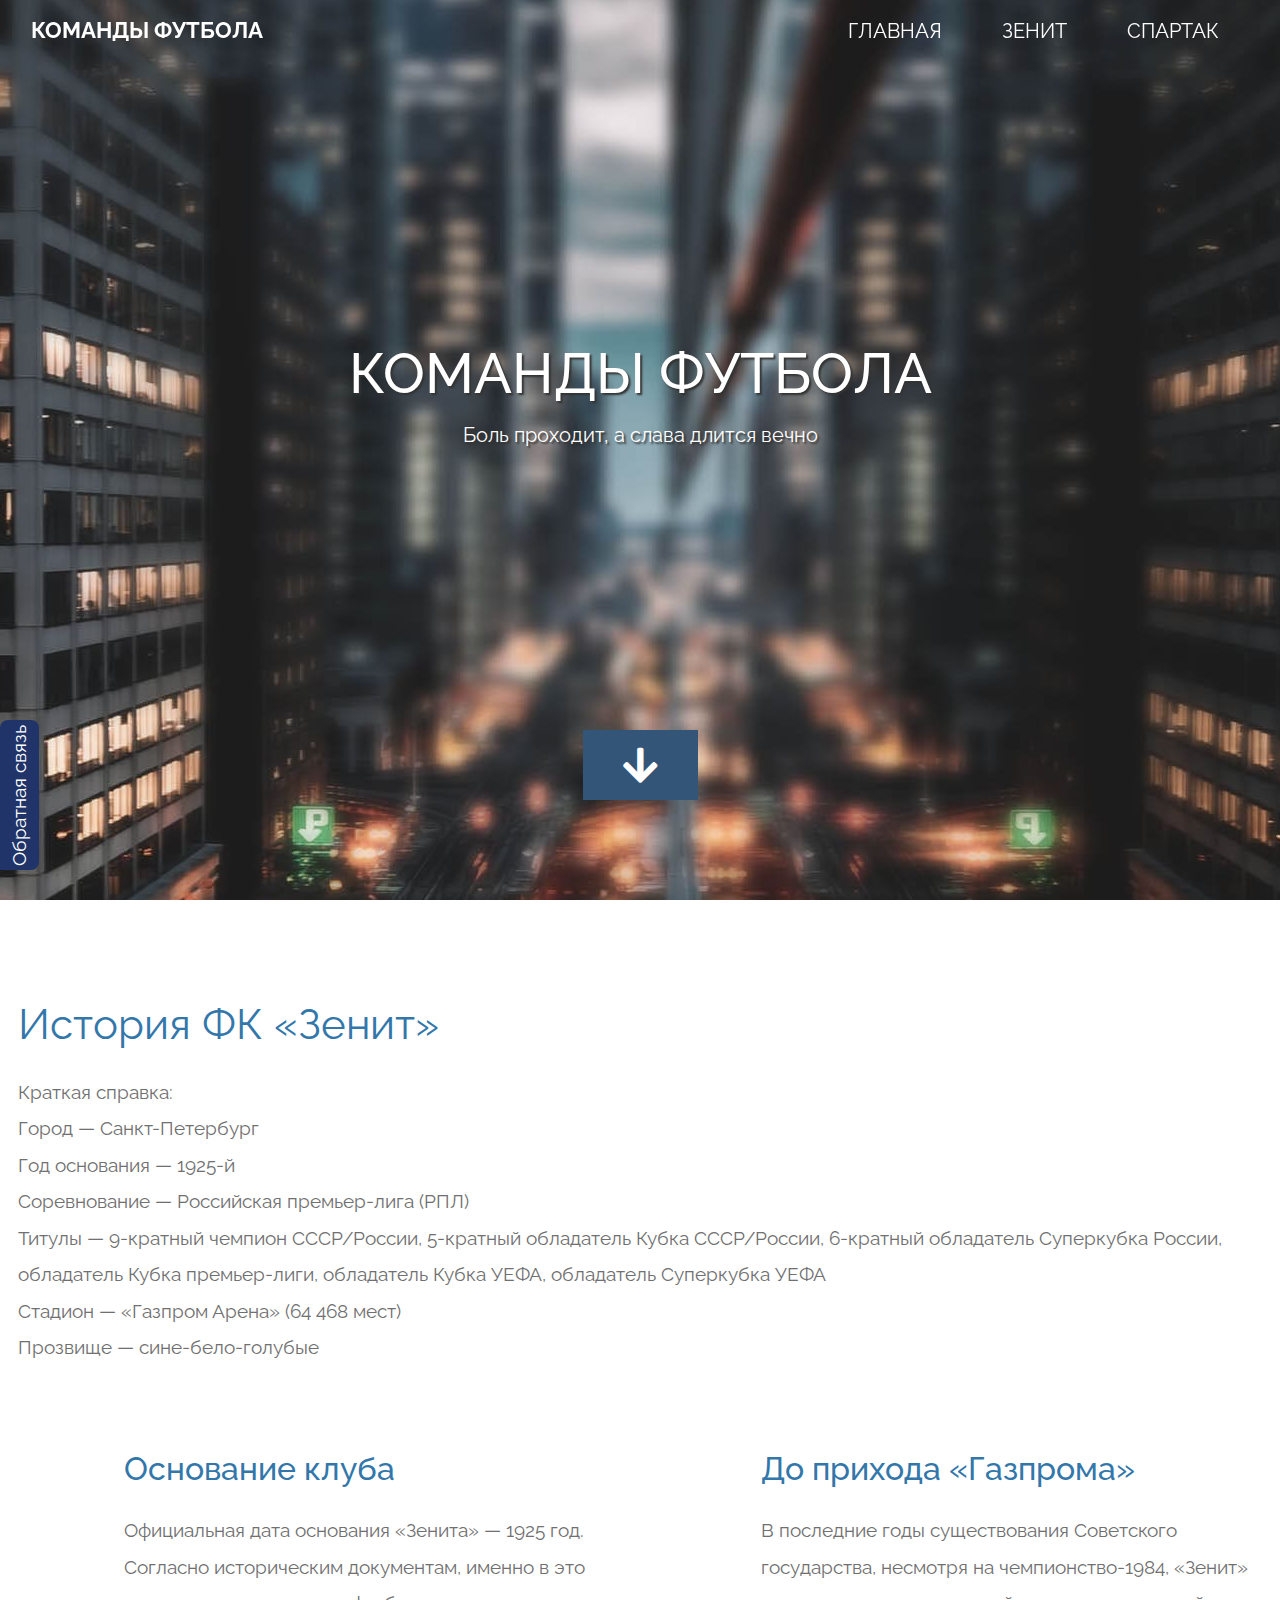
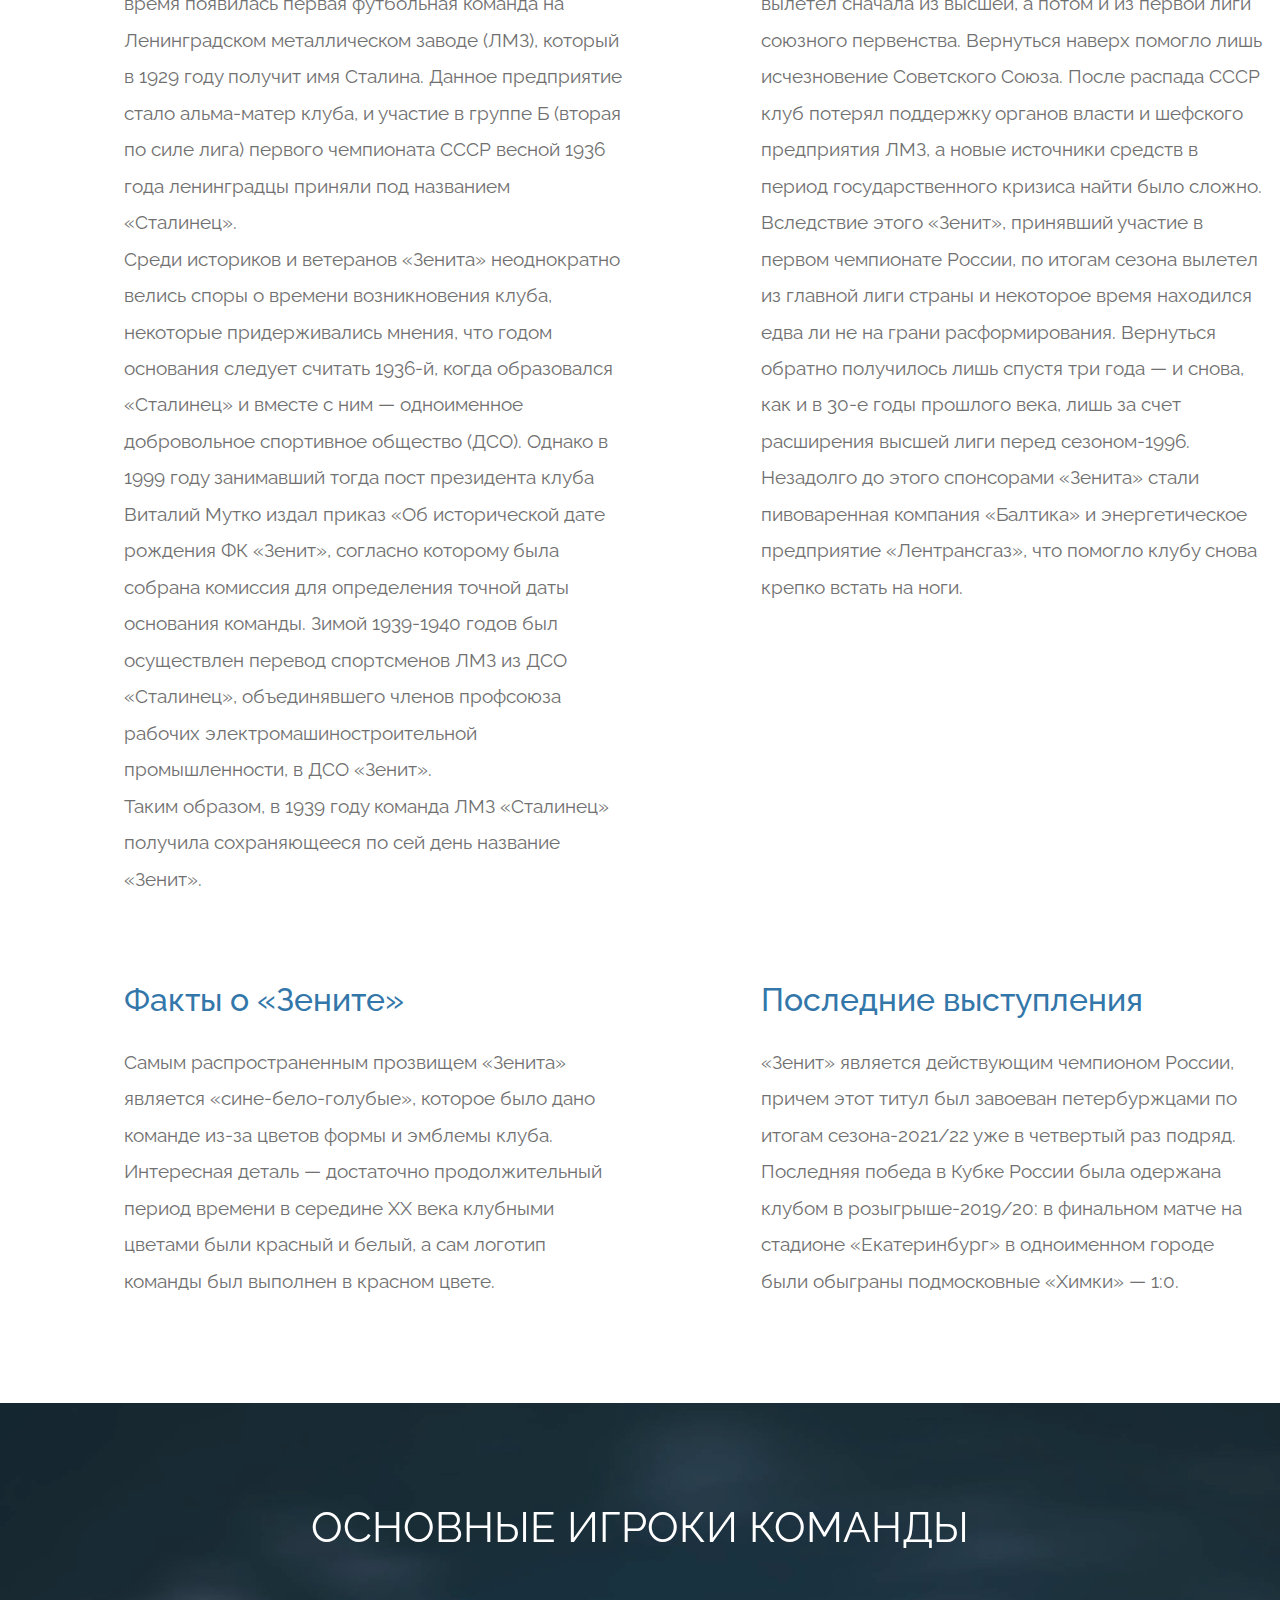
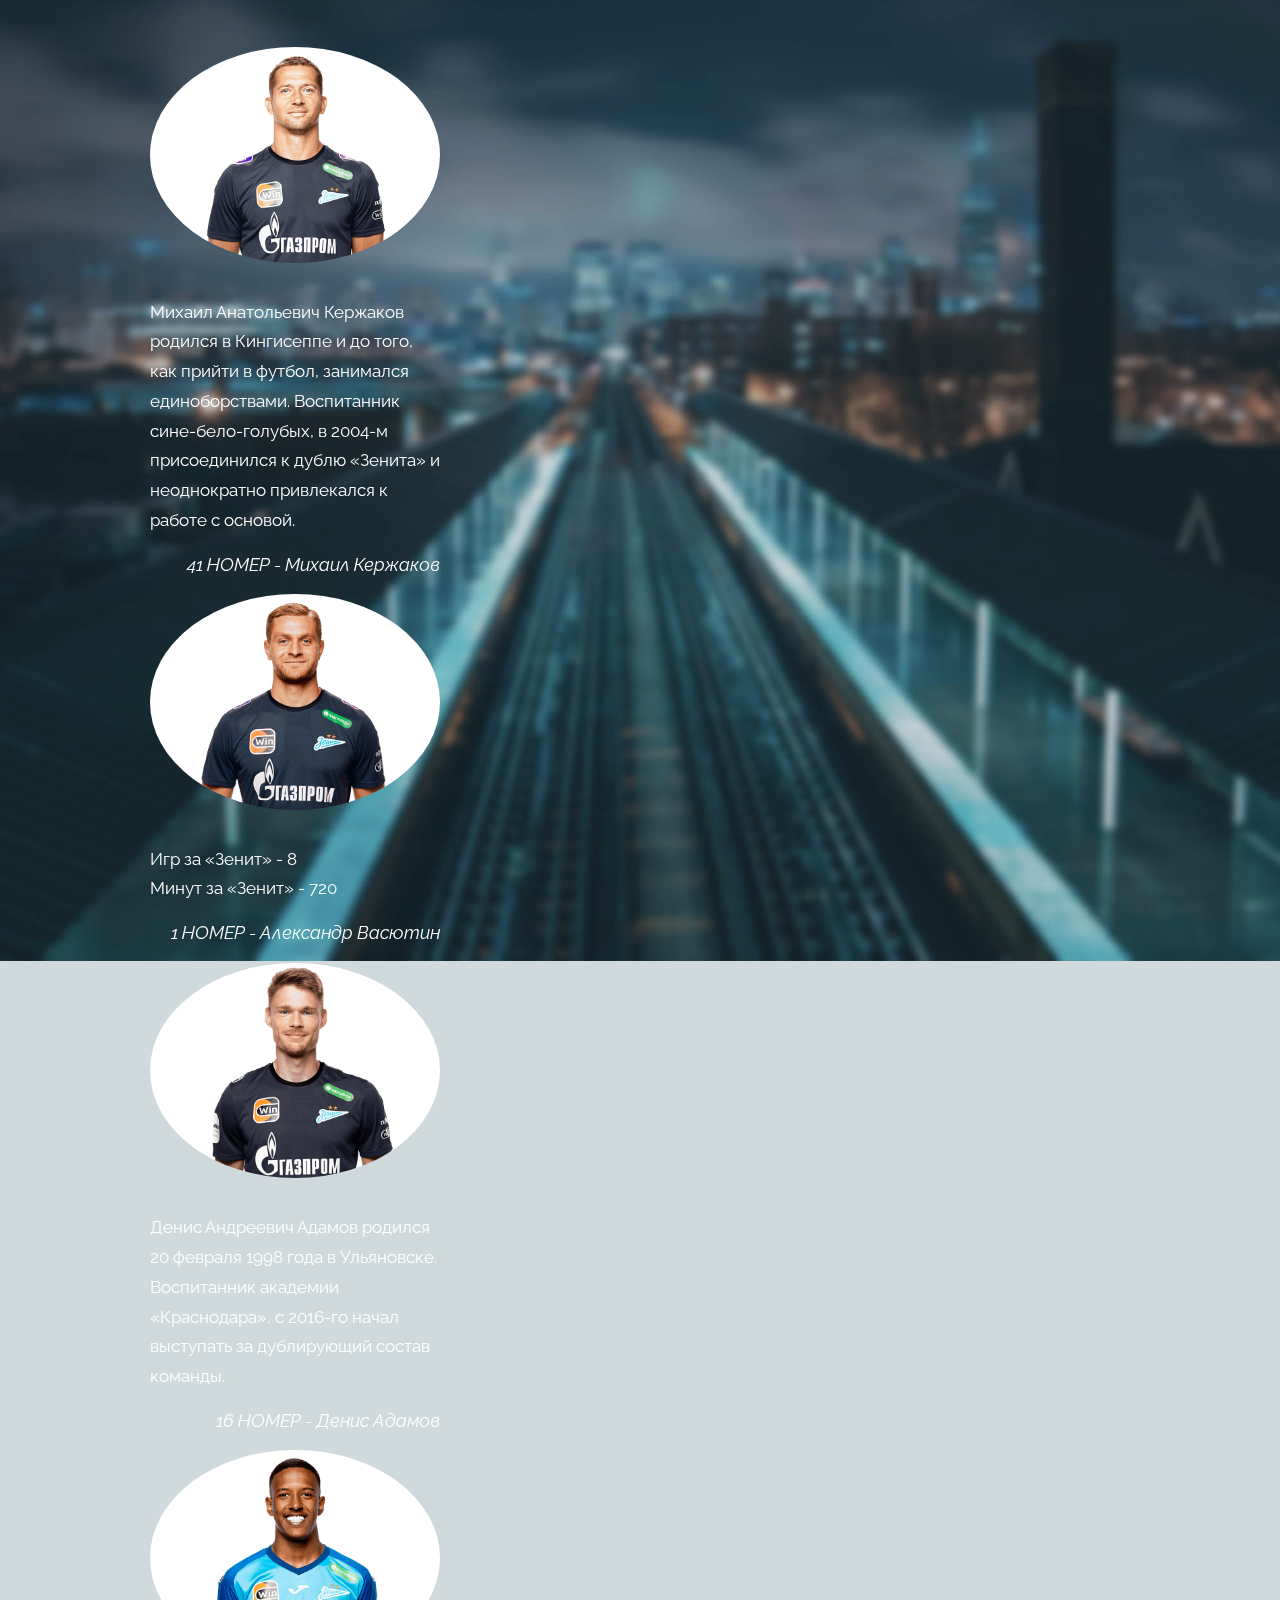
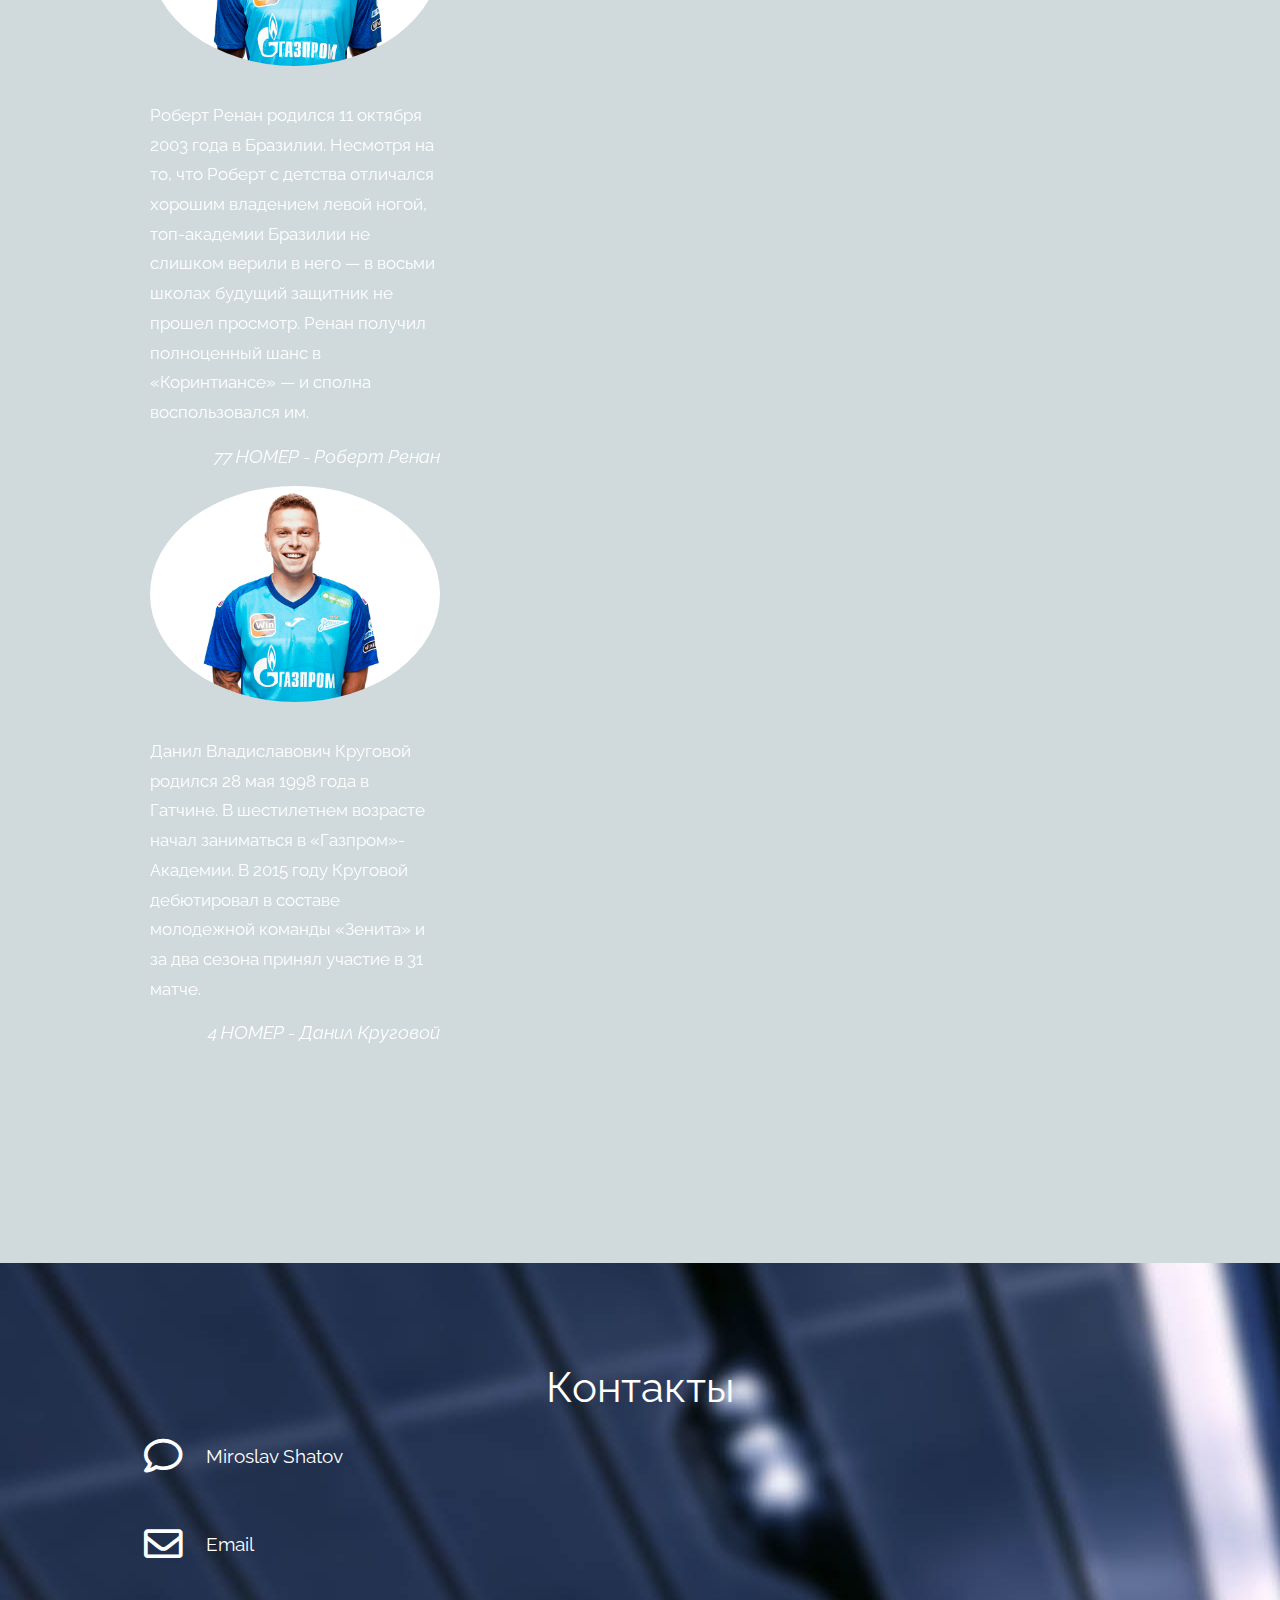
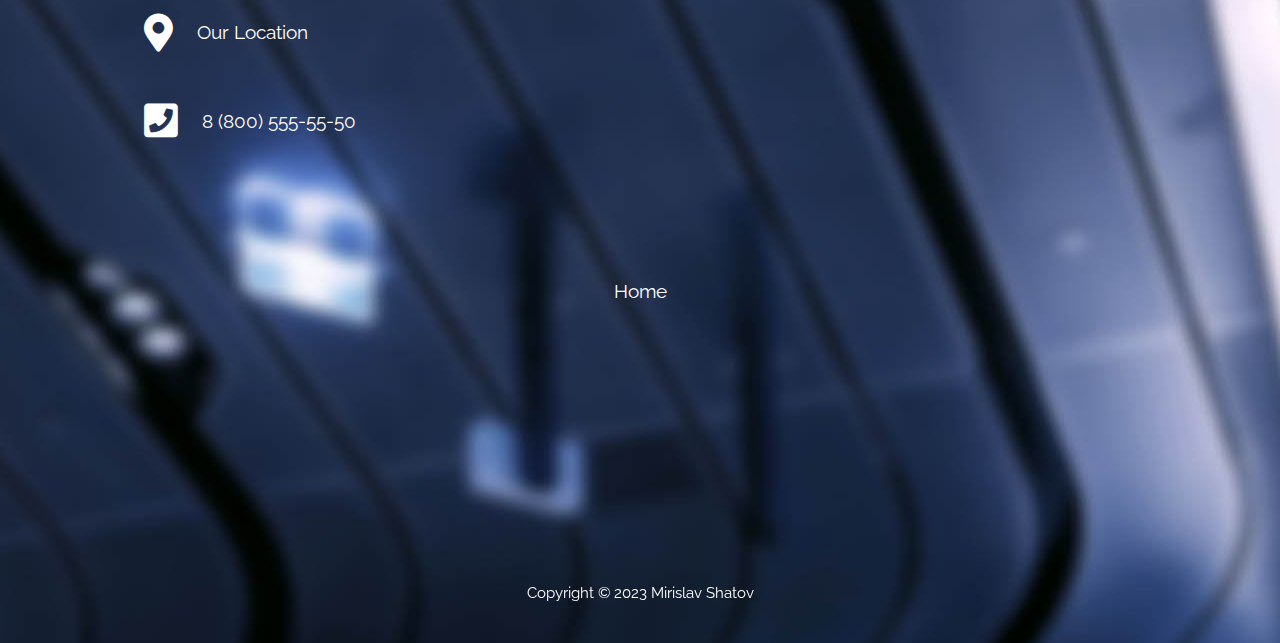
==== commit a0ecbc4b: "Add files via upload" ====
--- a/index1.html
+++ b/index1.html
@@ -237,6 +237,13 @@
                 </div>
                 
                 <div class="contact-item">
+                  <a rel="nofollow" href="miroslav.shatov.04@mail.ru" class="item-link">
+                      <i class="far fa-2x fa-envelope mr-4"></i>
+                      <span class="mb-0">Email</span>
+                  </a>              
+                </div>
+                
+                <div class="contact-item">
                   <a rel="nofollow" href="https://ytk.edu.ru/" class="item-link">
                       <i class="fas fa-2x fa-map-marker-alt mr-4"></i>
                       <span class="mb-0">Our Location</span>
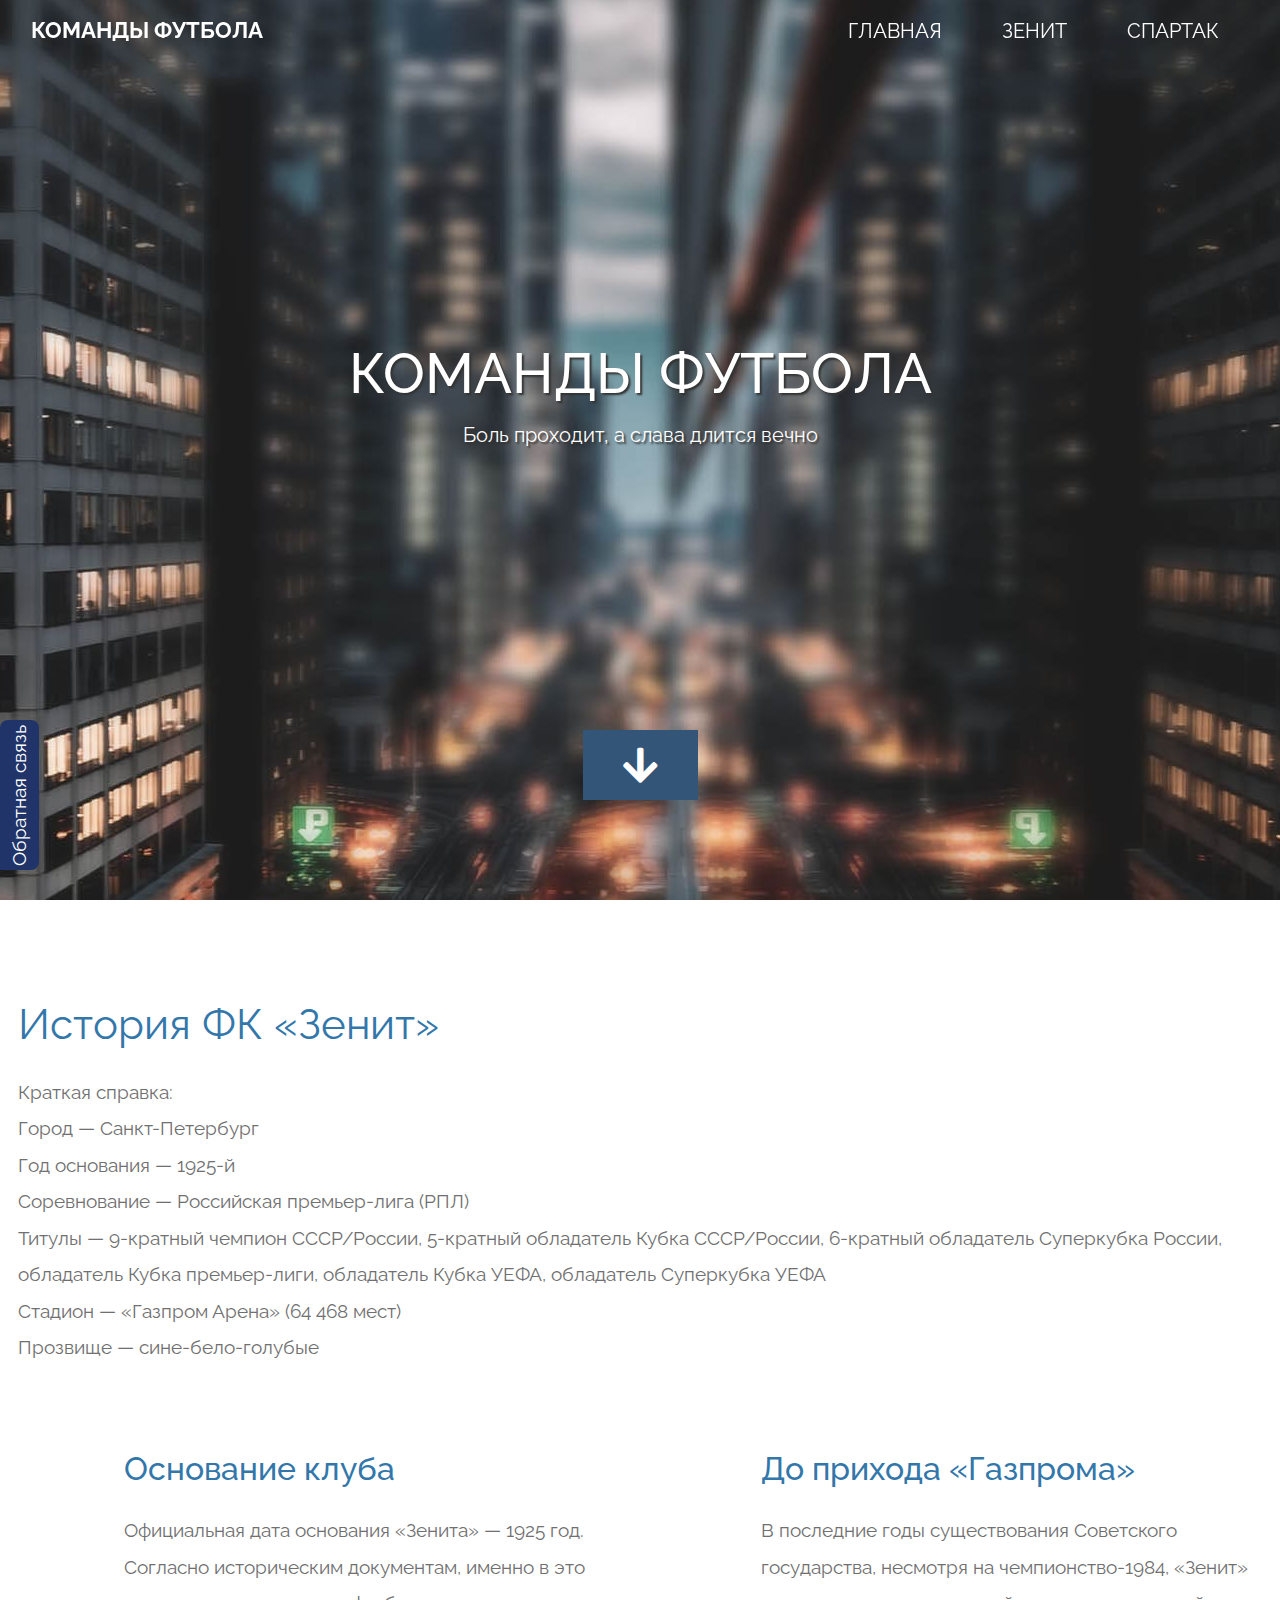
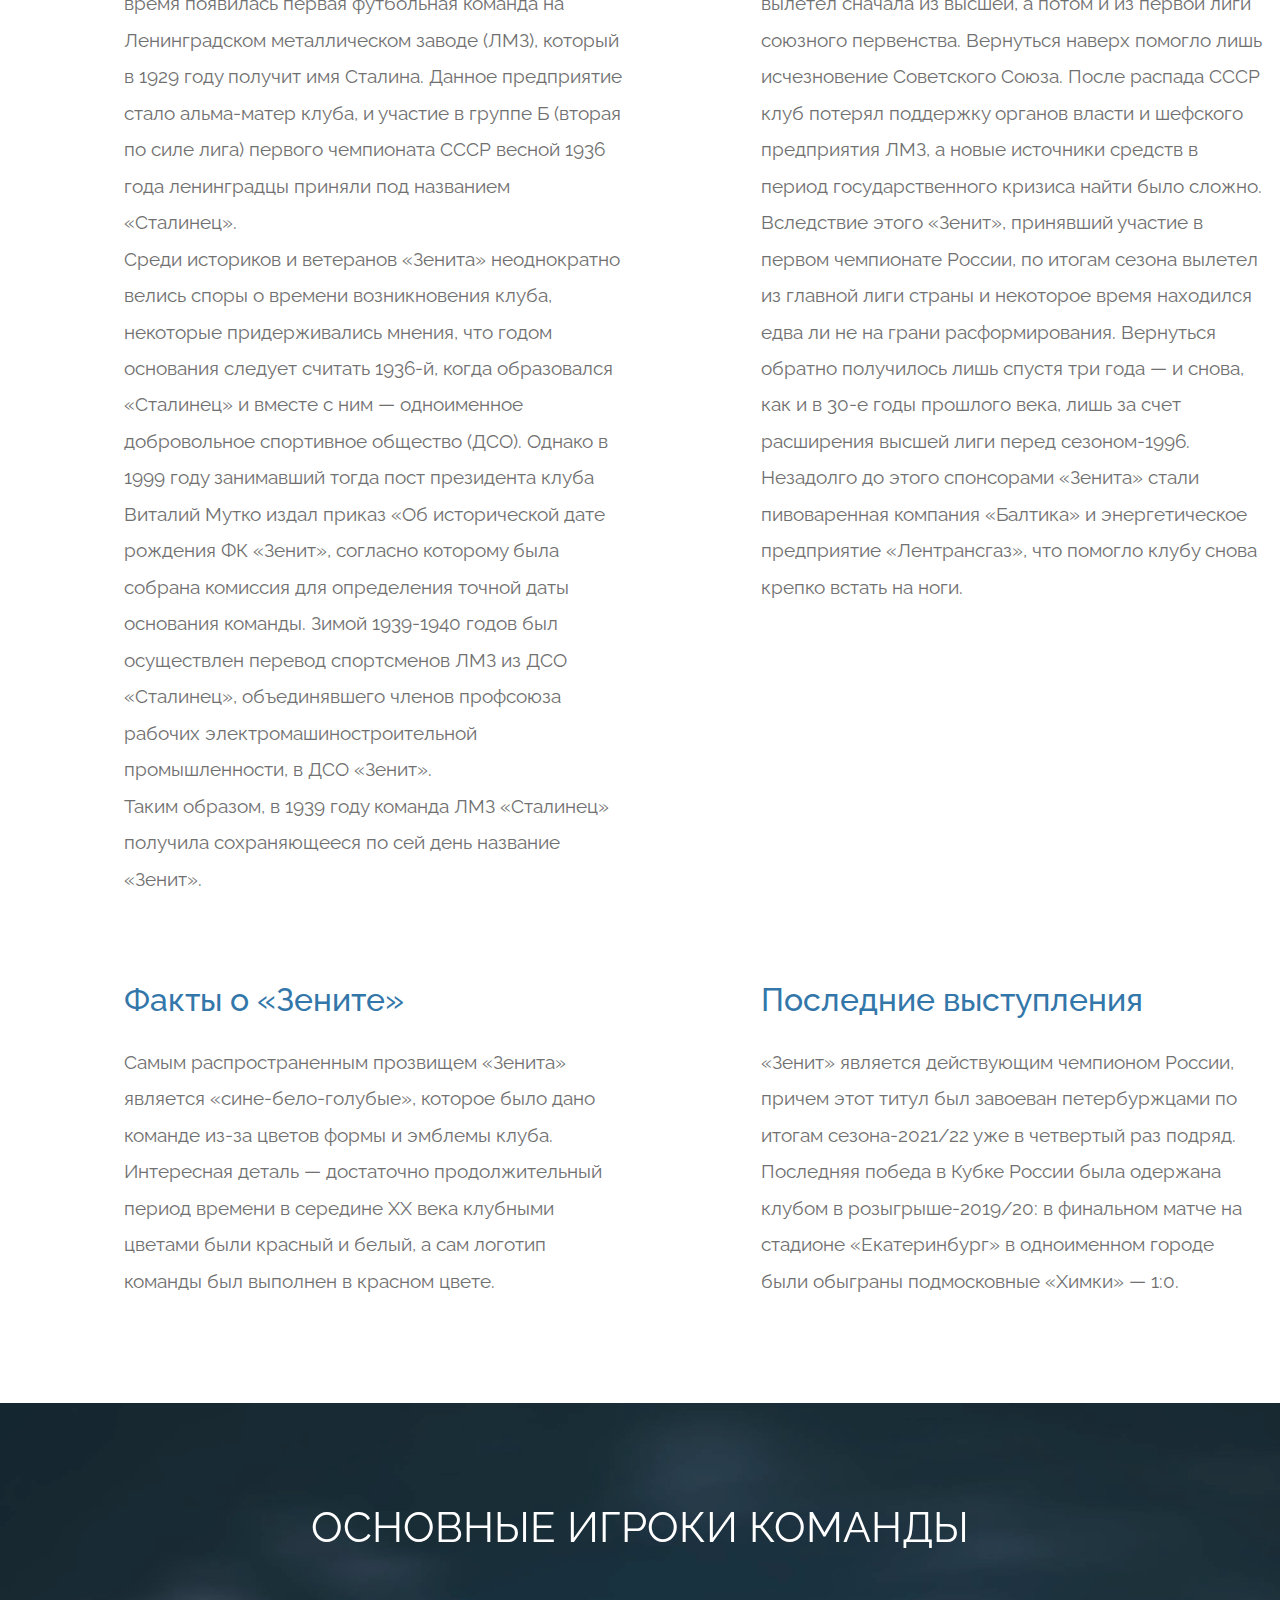
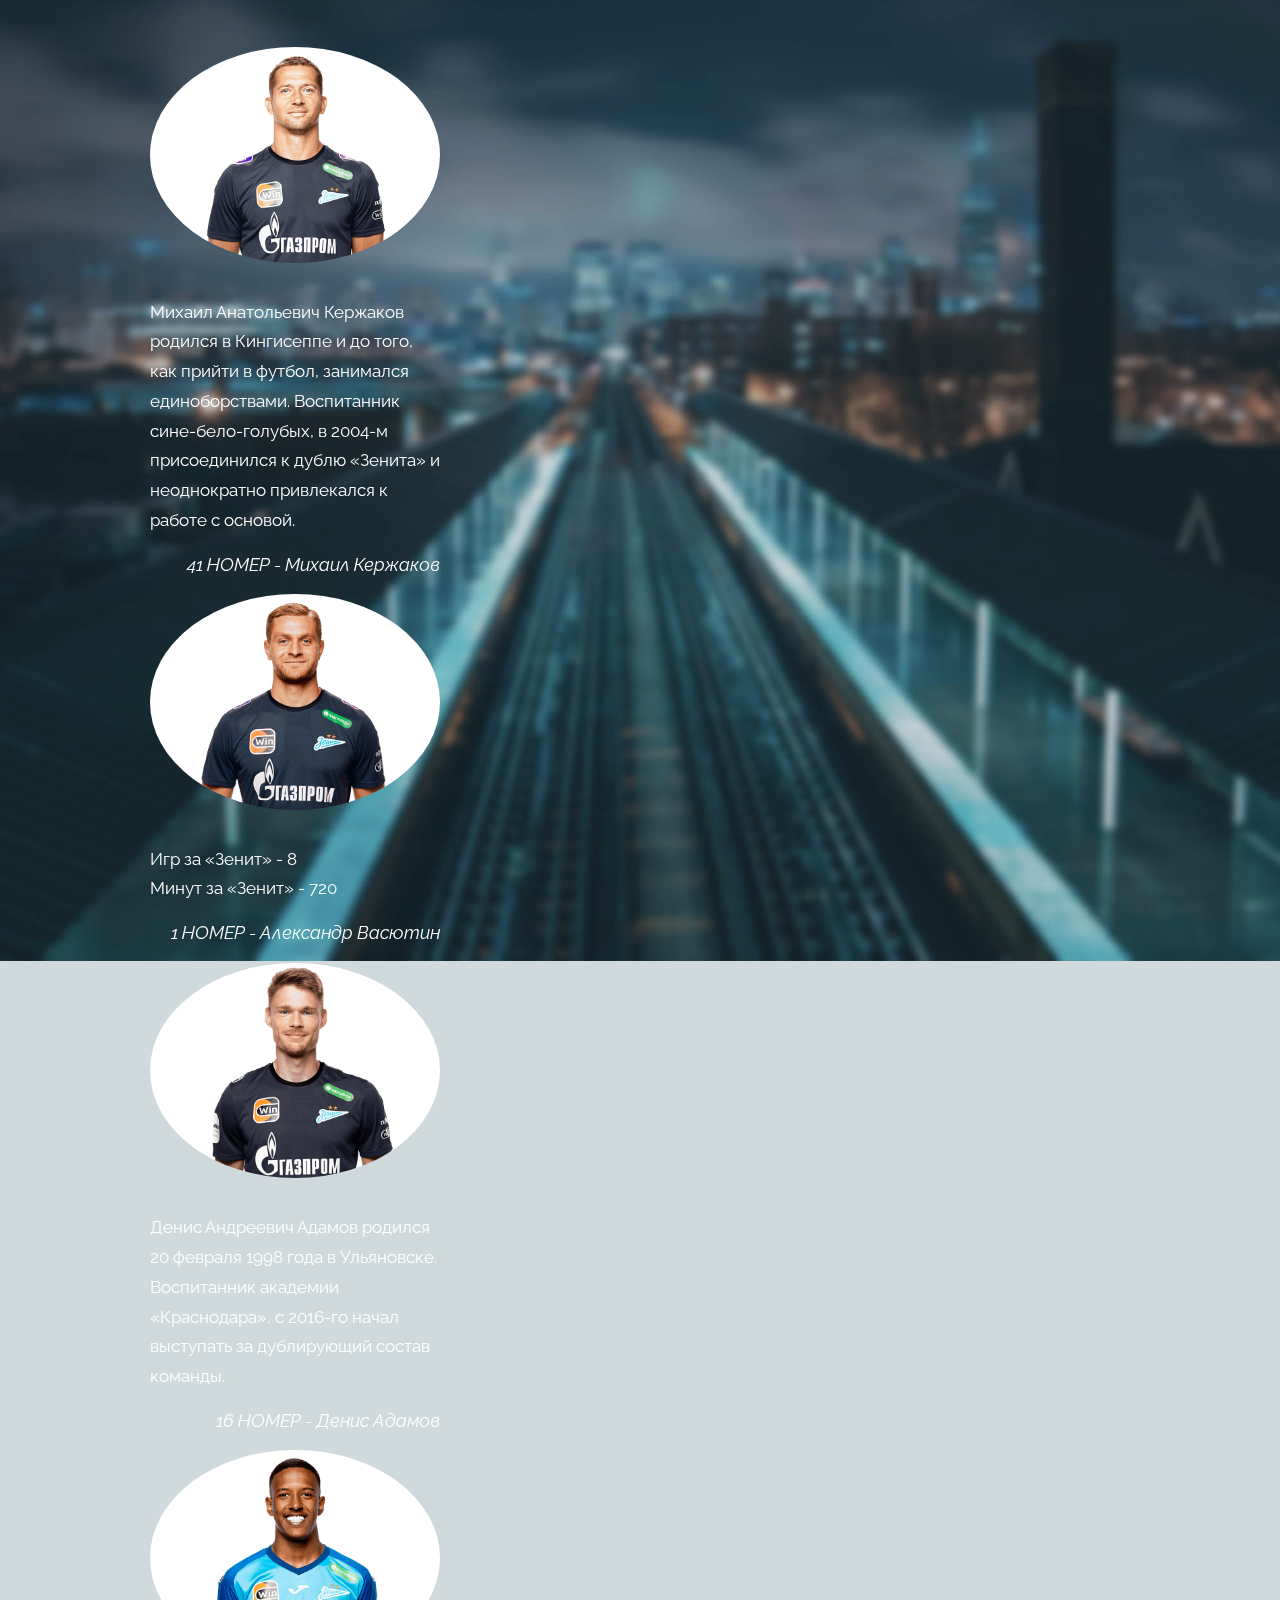
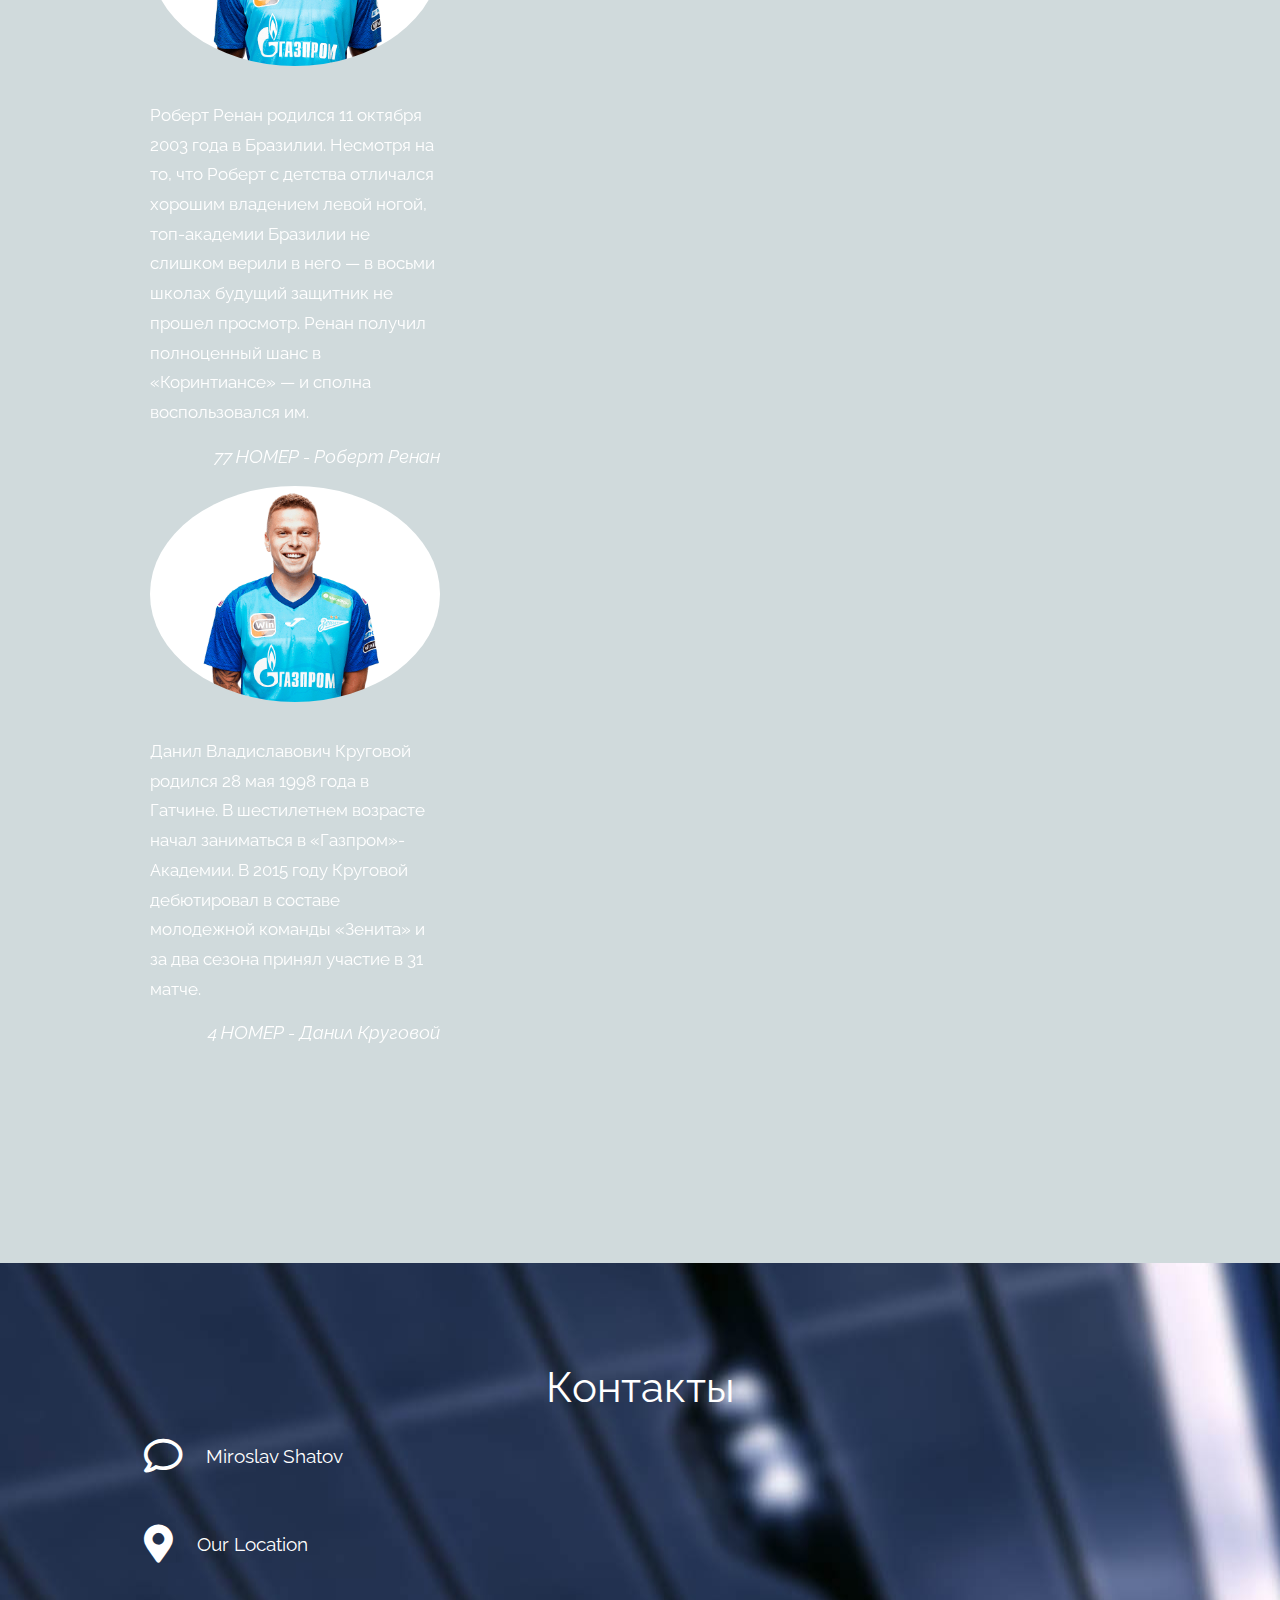
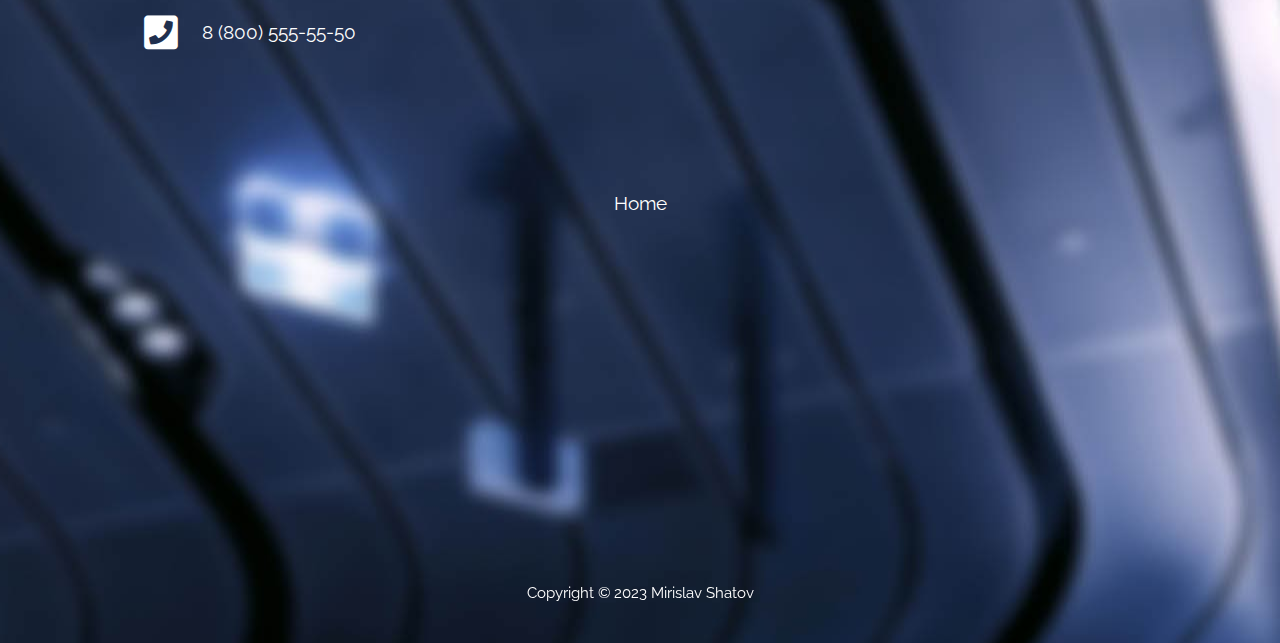
==== commit ac72b17a: "Add files via upload" ====
--- a/index1.html
+++ b/index1.html
@@ -1,4 +1,4 @@
-<!DOCTYPE html>
+﻿<!DOCTYPE html>
 <html lang="en">
   <head>
     <meta charset="UTF-8" />
@@ -236,12 +236,7 @@
                   </a>              
                 </div>
                 
-                <div class="contact-item">
-                  <a rel="nofollow" href="miroslav.shatov.04@mail.ru" class="item-link">
-                      <i class="far fa-2x fa-envelope mr-4"></i>
-                      <span class="mb-0">Email</span>
-                  </a>              
-                </div>
+                
                 
                 <div class="contact-item">
                   <a rel="nofollow" href="https://ytk.edu.ru/" class="item-link">
